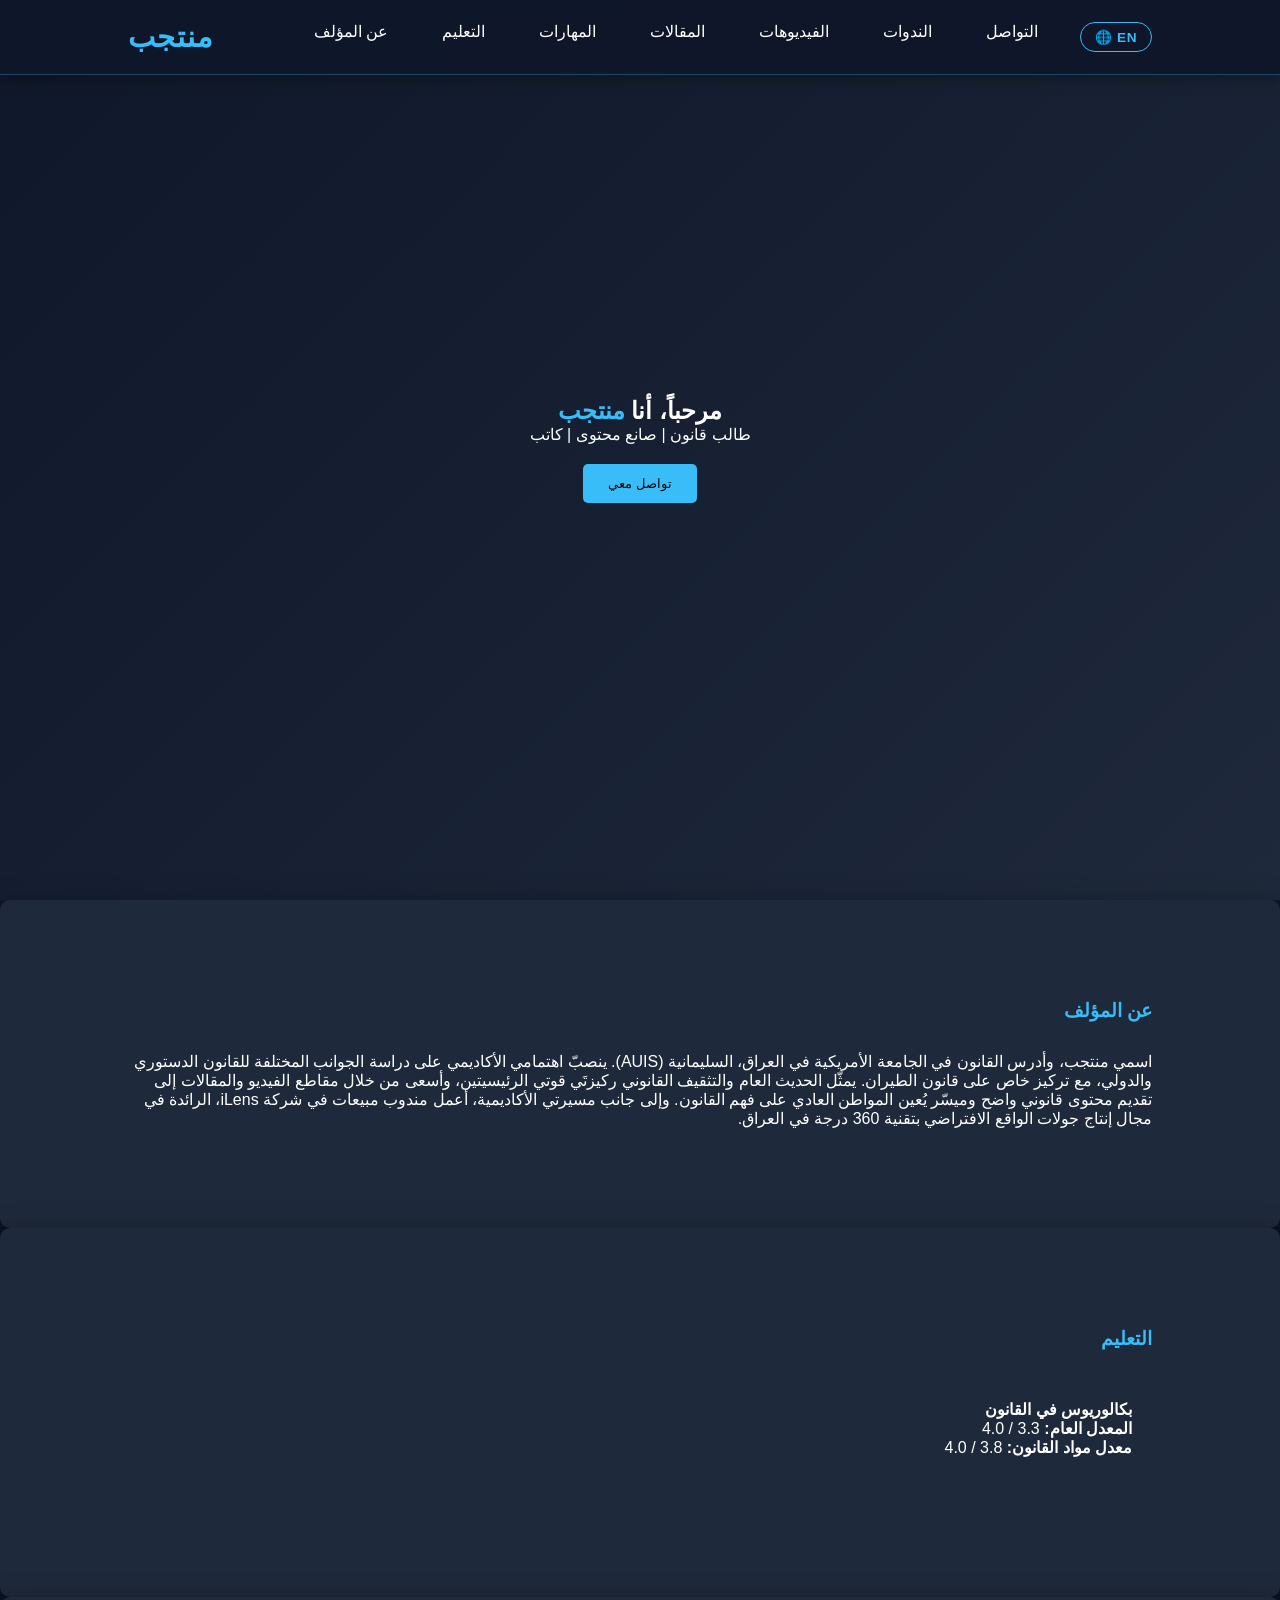
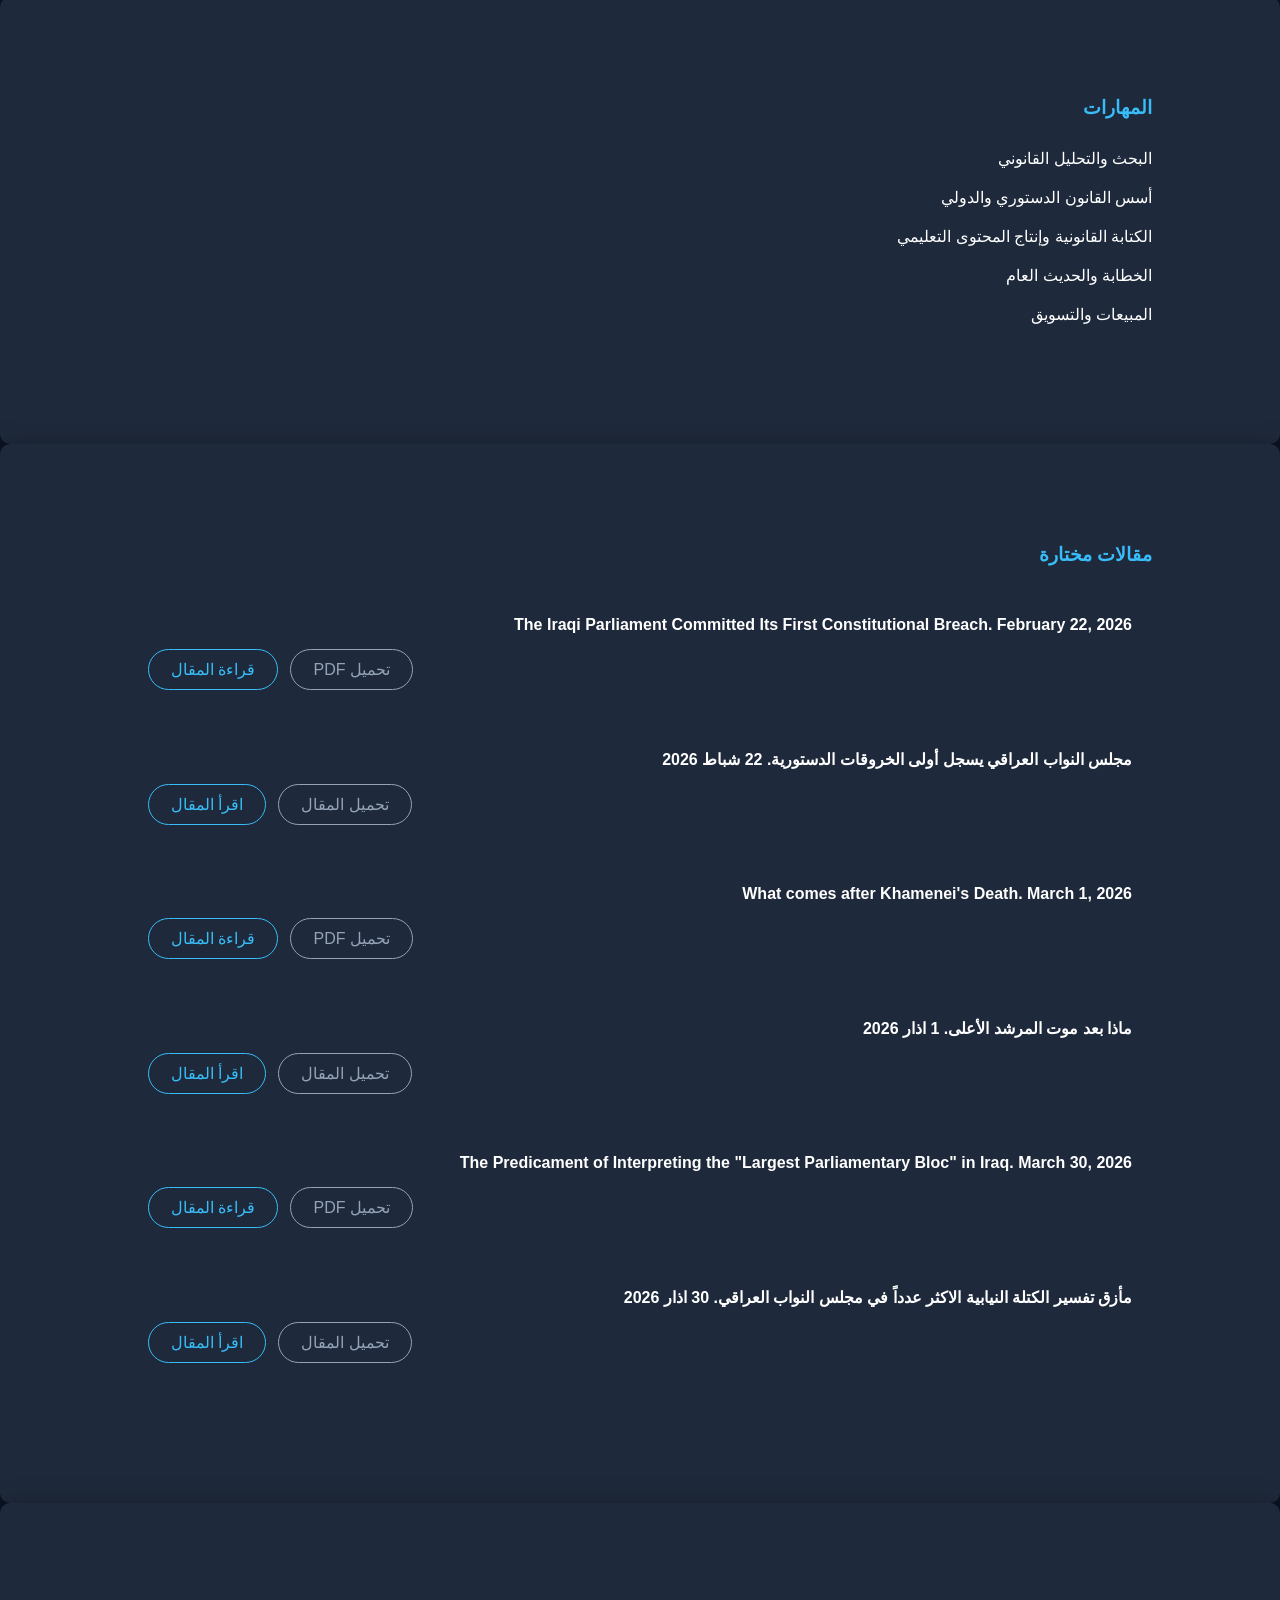
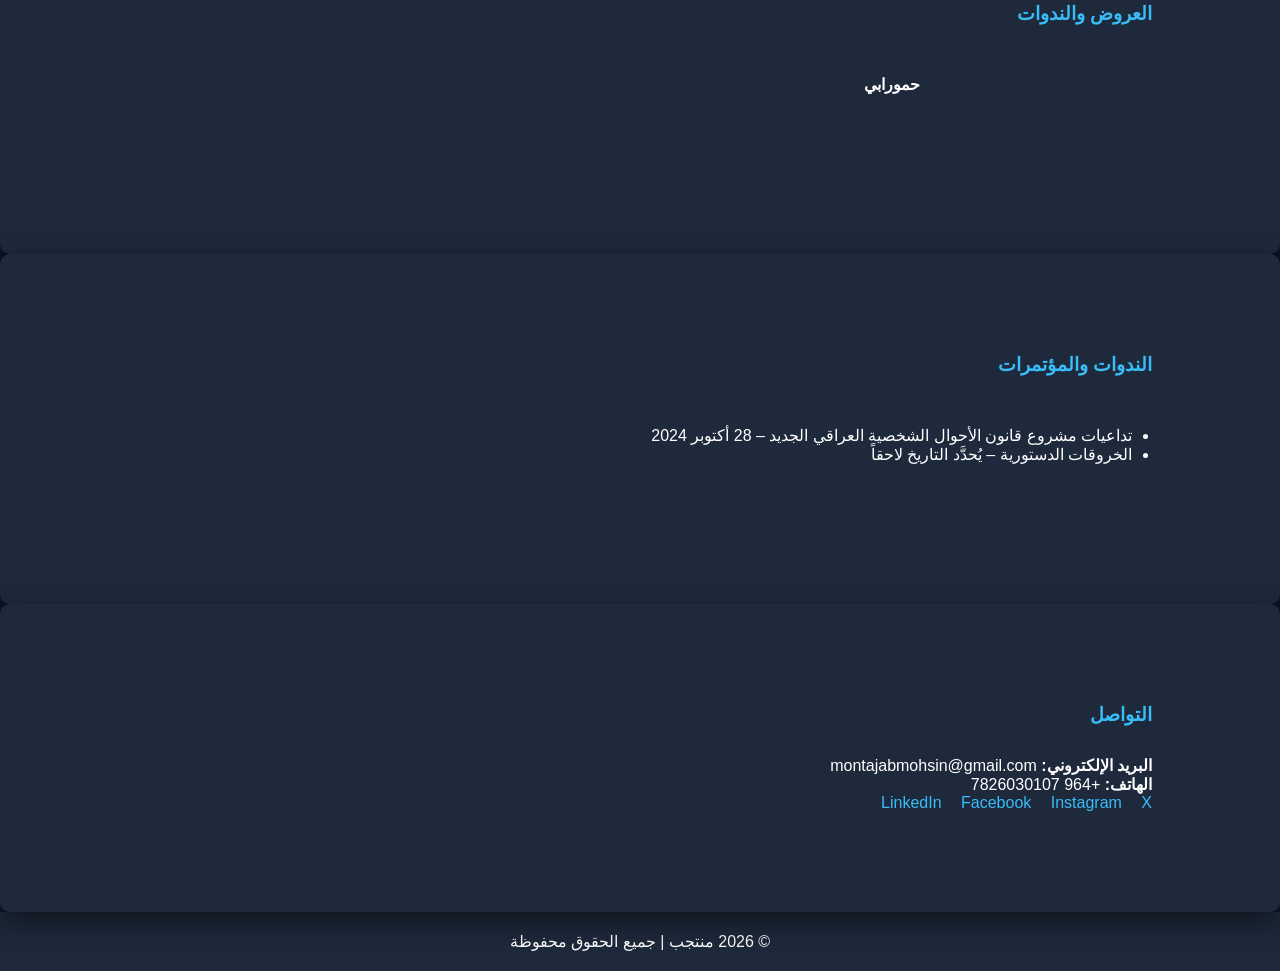
==== ar.html @ 5a5f7b1f "Add files via upload" ====
<!doctype html>
<html lang="ar" dir="rtl">
  <head>
    <meta charset="UTF-8" />
    <meta name="viewport" content="width=device-width, initial-scale=1.0" />
    <title>منتجب | السيرة الذاتية</title>
    <link rel="stylesheet" href="style.css" />
    <style>
      /* RTL overrides */
      body {
        direction: rtl;
      }
      nav {
        flex-direction: row-reverse;
      }
      nav ul {
        flex-direction: row-reverse;
      }
      nav ul li a::after {
        left: auto;
        right: 0;
      }
      .essay-buttons {
        flex-direction: row-reverse;
      }
      .social-links a {
        margin-right: 0;
        margin-left: 15px;
      }

      @media (max-width: 768px) {
        nav ul {
          right: auto;
          left: -100%;
          align-items: flex-end;
          padding: 80px 20px;
        }
        nav ul.active {
          left: 0;
          right: auto;
        }
        /* Hamburger slides from left in RTL */
        .hamburger.open span:nth-child(1) {
          transform: rotate(45deg) translate(5px, 5px);
        }
        .hamburger.open span:nth-child(3) {
          transform: rotate(-45deg) translate(6px, -6px);
        }
      }

      /* Language switcher */
      .lang-switch {
        display: inline-flex;
        align-items: center;
        gap: 6px;
        padding: 6px 14px;
        border: 1.5px solid #38bdf8;
        border-radius: 20px;
        color: #38bdf8;
        text-decoration: none;
        font-size: 0.85rem;
        font-weight: 600;
        letter-spacing: 0.5px;
        transition: all 0.3s ease;
        white-space: nowrap;
      }
      .lang-switch:hover {
        background: #38bdf8;
        color: #0f172a;
      }
    </style>
  </head>
  <body>
    <!-- NAVBAR -->
    <nav>
      <h1>منتجب</h1>

      <!-- Hamburger Menu -->
      <div class="hamburger" id="hamburger">
        <span></span>
        <span></span>
        <span></span>
      </div>

      <ul id="nav-links">
        <li><a href="#about">عن المؤلف</a></li>
        <li><a href="#education">التعليم</a></li>
        <li><a href="#skills">المهارات</a></li>
        <li><a href="#essays">المقالات</a></li>
        <li><a href="#videos">الفيديوهات</a></li>
        <li><a href="#seminars">الندوات</a></li>
        <li><a href="#contact">التواصل</a></li>
        <li><a href="index.html" class="lang-switch">EN 🌐</a></li>
      </ul>
    </nav>

    <!-- HERO -->
    <div class="hero">
      <h2>مرحباً، أنا <span>منتجب</span></h2>
      <p>طالب قانون | صانع محتوى | كاتب</p>
      <button class="btn" onclick="scrollToSection('contact')">
        تواصل معي
      </button>
    </div>

    <!-- ABOUT -->
    <section id="about" class="about">
      <h3>عن المؤلف</h3>
      <p>
        اسمي منتجب، وأدرس القانون في الجامعة الأمريكية في العراق، السليمانية
        (AUIS). ينصبّ اهتمامي الأكاديمي على دراسة الجوانب المختلفة للقانون
        الدستوري والدولي، مع تركيز خاص على قانون الطيران. يمثّل الحديث العام
        والتثقيف القانوني ركيزتَي قوتي الرئيسيتين، وأسعى من خلال مقاطع الفيديو
        والمقالات إلى تقديم محتوى قانوني واضح وميسّر يُعين المواطن العادي على
        فهم القانون. وإلى جانب مسيرتي الأكاديمية، أعمل مندوب مبيعات في شركة
        iLens، الرائدة في مجال إنتاج جولات الواقع الافتراضي بتقنية 360 درجة في
        العراق.
      </p>
    </section>

    <!-- EDUCATION -->
    <section id="education">
      <h3>التعليم</h3>
      <div class="project">
        <h4>بكالوريوس في القانون</h4>
        <p><strong>المعدل العام:</strong> 3.3 / 4.0</p>
        <p><strong>معدل مواد القانون:</strong> 3.8 / 4.0</p>
      </div>
    </section>

    <!-- SKILLS -->
    <section id="skills">
      <h3>المهارات</h3>
      <div class="skill">
        <div class="skill-name">البحث والتحليل القانوني</div>
      </div>
      <div class="skill">
        <div class="skill-name">أسس القانون الدستوري والدولي</div>
      </div>
      <div class="skill">
        <div class="skill-name">الكتابة القانونية وإنتاج المحتوى التعليمي</div>
      </div>
      <div class="skill">
        <div class="skill-name">الخطابة والحديث العام</div>
      </div>
      <div class="skill">
        <div class="skill-name">المبيعات والتسويق</div>
      </div>
    </section>

    <!-- ESSAYS -->
    <section id="essays">
      <h3>مقالات مختارة</h3>

      <div class="project">
        <h4>
          The Iraqi Parliament Committed Its First Constitutional Breach.
          February 22, 2026
        </h4>
        <div class="essay-buttons">
          <a
            href="essays\The_Iraqi_Parliament_Committed_Its_First_Constitutional_Breach (1).pdf"
            target="_blank"
            class="download-btn"
            >قراءة المقال</a
          >
          <a
            href="essays\The_Iraqi_Parliament_Committed_Its_First_Constitutional_Breach (1).pdf"
            download
            class="download-btn secondary-btn"
            >تحميل PDF</a
          >
        </div>
      </div>

      <div class="project">
        <h4>مجلس النواب العراقي يسجل أولى الخروقات الدستورية. 22 شباط 2026</h4>
        <div class="essay-buttons">
          <a
            href="essays\مجلس_النواب_العراقي_يسجل_أولى_الخروقات_الدستورية (2).pdf"
            target="_blank"
            class="download-btn"
            >اقرأ المقال</a
          >
          <a
            href="essays\مجلس_النواب_العراقي_يسجل_أولى_الخروقات_الدستورية (2).pdf"
            download
            class="download-btn secondary-btn"
            >تحميل المقال</a
          >
        </div>
      </div>

      <div class="project">
        <h4>What comes after Khamenei's Death. March 1, 2026</h4>
        <div class="essay-buttons">
          <a
            href="essays\What comes after Khamenei's Death.pdf"
            target="_blank"
            class="download-btn"
            >قراءة المقال</a
          >
          <a
            href="essays\What comes after Khamenei's Death.pdf"
            download
            class="download-btn secondary-btn"
            >تحميل PDF</a
          >
        </div>
      </div>

      <div class="project">
        <h4>ماذا بعد موت المرشد الأعلى. 1 اذار 2026</h4>
        <div class="essay-buttons">
          <a
            href="essays\ماذا بعد موت المرشد الأعلى.pdf"
            target="_blank"
            class="download-btn"
            >اقرأ المقال</a
          >
          <a
            href="essays\ماذا بعد موت المرشد الأعلى.pdf"
            download
            class="download-btn secondary-btn"
            >تحميل المقال</a
          >
        </div>
      </div>

      <div class="project">
        <h4>
          The Predicament of Interpreting the "Largest Parliamentary Bloc" in
          Iraq. March 30, 2026
        </h4>
        <div class="essay-buttons">
          <a
            href='essays\The_Predicament_of_Interpreting_the_"Largest_Parliamentary_Bloc".pdf'
            target="_blank"
            class="download-btn"
            >قراءة المقال</a
          >
          <a
            href='essays\The_Predicament_of_Interpreting_the_"Largest_Parliamentary_Bloc".pdf'
            download
            class="download-btn secondary-btn"
            >تحميل PDF</a
          >
        </div>
      </div>

      <div class="project">
        <h4>
          مأزق تفسير الكتلة النيابية الاكثر عدداً في مجلس النواب العراقي. 30
          اذار 2026
        </h4>
        <div class="essay-buttons">
          <a
            href="essays\مأزق_تفسير_الكتلة_النيابية_الاكثر_عدداً_في_مجلس_النواب_العراقي (1).pdf"
            target="_blank"
            class="download-btn"
            >اقرأ المقال</a
          >
          <a
            href="essays\مأزق_تفسير_الكتلة_النيابية_الاكثر_عدداً_في_مجلس_النواب_العراقي (1).pdf"
            download
            class="download-btn secondary-btn"
            >تحميل المقال</a
          >
        </div>
      </div>
    </section>

    <!-- VIDEOS -->
    <section id="videos">
      <h3>العروض والندوات</h3>
      <div class="videos-container">
        <div class="project">
          <h4>حمورابي</h4>
          <blockquote
            class="instagram-media"
            data-instgrm-permalink="https://www.instagram.com/reel/DVGGCF8gv5S/?igsh=MWdvNnc2MnBkNmV6Ng=="
            data-instgrm-version="14"
          ></blockquote>
          <script async src="https://www.instagram.com/embed.js"></script>
        </div>
      </div>
    </section>

    <!-- SEMINARS -->
    <section id="seminars">
      <h3>الندوات والمؤتمرات</h3>
      <div class="project">
        <ul>
          <li>
            تداعيات مشروع قانون الأحوال الشخصية العراقي الجديد – 28 أكتوبر 2024
          </li>
          <li>الخروقات الدستورية – يُحدَّد التاريخ لاحقاً</li>
        </ul>
      </div>
    </section>

    <!-- CONTACT -->
    <section id="contact" class="contact">
      <h3>التواصل</h3>
      <p><strong>البريد الإلكتروني:</strong> montajabmohsin@gmail.com</p>
      <p><strong>الهاتف:</strong> +964 7826030107</p>
      <div class="social-links">
        <a
          href="https://www.linkedin.com/in/montajab-mohsin-0919063b1/"
          target="_blank"
          >LinkedIn</a
        >
        <a href="https://www.facebook.com/mntjb.alhayry" target="_blank"
          >Facebook</a
        >
        <a href="https://www.instagram.com/hammurabiauis/" target="_blank"
          >Instagram</a
        >
        <a href="https://x.com/MontajabMohsin" target="_blank">X</a>
      </div>
    </section>

    <footer>© 2026 منتجب | جميع الحقوق محفوظة</footer>

    <script src="script.js"></script>
  </body>
</html>
---- style.css ----
* {
  margin: 0;
  padding: 0;
  box-sizing: border-box;
  font-family: "Segoe UI", sans-serif;
  scroll-behavior: smooth;
}

body {
  background: #0f172a;
  color: #fff;
}

/* ===============================
   NAVBAR – Elegant with Hamburger
================================= */
nav {
  position: fixed;
  width: 100%;
  padding: 20px 10%;
  display: flex;
  justify-content: space-between;
  align-items: center;
  background: rgba(15, 23, 42, 0.95);
  backdrop-filter: blur(10px);
  box-shadow: 0 4px 15px rgba(0, 0, 0, 0.3);
  border-bottom: 1px solid rgba(56, 189, 248, 0.3);
  z-index: 1000;
  transition: all 0.3s ease;
}

nav:hover {
  background: rgba(15, 23, 42, 0.98);
}

nav h1 {
  color: #38bdf8;
  font-size: 1.8rem;
  letter-spacing: 1px;
  font-weight: 700;
  cursor: default;
  transition: 0.3s;
}

nav h1:hover {
  color: #60a5fa;
  transform: scale(1.05);
}

nav ul {
  display: flex;
  list-style: none;
  gap: 30px;
}

nav ul li a {
  text-decoration: none;
  color: #fff;
  font-weight: 500;
  font-size: 1rem;
  padding: 8px 12px;
  border-radius: 6px;
  transition: all 0.3s ease;
  position: relative;
}

nav ul li a::after {
  content: "";
  display: block;
  width: 0;
  height: 2px;
  background: #38bdf8;
  transition: width 0.3s;
  position: absolute;
  bottom: 0;
  left: 0;
}

nav ul li a:hover::after {
  width: 100%;
}

nav ul li a:hover {
  color: #38bdf8;
  background: rgba(56, 189, 248, 0.1);
  transform: translateY(-2px);
}

/* Hamburger */
.hamburger {
  display: none;
  flex-direction: column;
  justify-content: space-between;
  width: 28px;
  height: 20px;
  cursor: pointer;
  z-index: 1100;
}

.hamburger span {
  display: block;
  height: 3px;
  background: #38bdf8;
  border-radius: 2px;
  transition: 0.3s;
}

/* Hamburger X animation */
.hamburger.open span:nth-child(1) {
  transform: rotate(45deg) translate(5px, 5px);
}
.hamburger.open span:nth-child(2) {
  opacity: 0;
}
.hamburger.open span:nth-child(3) {
  transform: rotate(-45deg) translate(6px, -6px);
}

/* Responsive Navbar */
@media (max-width: 768px) {
  nav ul {
    position: fixed;
    top: 0;
    right: -100%;
    height: 100vh;
    width: 250px;
    background: rgba(15, 23, 42, 0.97);
    backdrop-filter: blur(10px);
    flex-direction: column;
    align-items: flex-start;
    padding: 80px 20px;
    gap: 25px;
    transition: right 0.3s ease;
    z-index: 999;
  }

  nav ul.active {
    right: 0;
  }

  .hamburger {
    display: flex;
  }
}

/* HERO */
.hero {
  height: 100vh;
  display: flex;
  flex-direction: column;
  justify-content: center;
  align-items: center;
  text-align: center;
  background: linear-gradient(135deg, #0f172a, #1e293b);
}

.hero span {
  color: #38bdf8;
}

.btn {
  margin-top: 20px;
  padding: 12px 25px;
  background: #38bdf8;
  border: none;
  border-radius: 5px;
  cursor: pointer;
}

/* SECTIONS – with transitions */
section {
  padding: 100px 10%;
  opacity: 0;
  transform: translateY(40px) scale(0.95);
  transition: all 0.8s ease-in-out;
}

section.active {
  opacity: 1;
  transform: translateY(0) scale(1);
}

/* Optional: staggered delay */
section:nth-child(odd) {
  transition-delay: 0.2s;
}
section:nth-child(even) {
  transition-delay: 0.4s;
}

h3 {
  color: #38bdf8;
  margin-bottom: 30px;
}

.project {
  background: #1e293b;
  padding: 20px;
  border-radius: 8px;
  margin-bottom: 20px;
}

/* Skills */
.skill {
  margin-bottom: 20px;
}

.progress {
  background: #1e293b;
  height: 8px;
  border-radius: 5px;
  overflow: hidden;
}

.progress-bar {
  height: 100%;
  background: #38bdf8;
  width: 0;
  transition: 1.5s;
}

/* Essay Buttons */
.essay-buttons {
  margin-top: 15px;
  display: flex;
  gap: 12px;
  flex-wrap: wrap;
}

.download-btn {
  padding: 10px 22px;
  border: 1.5px solid #38bdf8;
  color: #38bdf8;
  text-decoration: none;
  border-radius: 30px;
  transition: 0.3s;
}

.download-btn:hover {
  background: #38bdf8;
  color: #0f172a;
}

.secondary-btn {
  border-color: #94a3b8;
  color: #94a3b8;
}

.secondary-btn:hover {
  background: #94a3b8;
  color: #0f172a;
}

.social-links a {
  margin-right: 15px;
  color: #38bdf8;
  text-decoration: none;
}

/* VIDEOS – Portrait & Side by Side */
.videos-container {
  display: flex;
  gap: 20px;
  flex-wrap: wrap;
  justify-content: center;
}

.portrait-video {
  width: 250px;
  height: 450px;
  object-fit: cover;
  border-radius: 8px;
  border: 2px solid #38bdf8;
}

.videos-container .project {
  flex: 1 1 250px;
  max-width: 300px;
}

footer {
  text-align: center;
  padding: 20px;
  background: #1e293b;
}
section {
  padding: 100px 10%;
  opacity: 0;
  transform: translateY(40px) scale(0.95);
  transition: all 0.8s ease-in-out;

  /* Drop shadow */
  background: #1e293b; /* Ensure sections have a background */
  border-radius: 10px;
  box-shadow: 0 10px 30px rgba(0, 0, 0, 0.5);
}
section.active {
  opacity: 1;
  transform: translateY(0) scale(1);
}

/* Optional: staggered delay for smoother effect */
section:nth-child(odd) {
  transition-delay: 0.2s;
}
section:nth-child(even) {
  transition-delay: 0.4s;
}
.instagram-media {
  width: 100% !important;
  max-width: 450px !important;
  margin: 0 auto !important;
}
/* Instagram Video Container */
.videos-container {
  display: flex;
  justify-content: center;
  align-items: center;
  width: 100%;
}

/* Project Card Container */
.videos-container .project {
  width: 100%;
  max-width: 600px; /* keeps video nicely sized */
  margin: 0 auto;
}

/* Instagram Embed Styling */
.instagram-media {
  width: 100% !important;
  max-width: 500px !important;
  margin: 20px auto !important;
  border-radius: 12px !important;
  overflow: hidden !important;
  background: #fff !important;
  padding: 0 !important;
  box-shadow: 0 4px 15px rgba(0, 0, 0, 0.08);
}
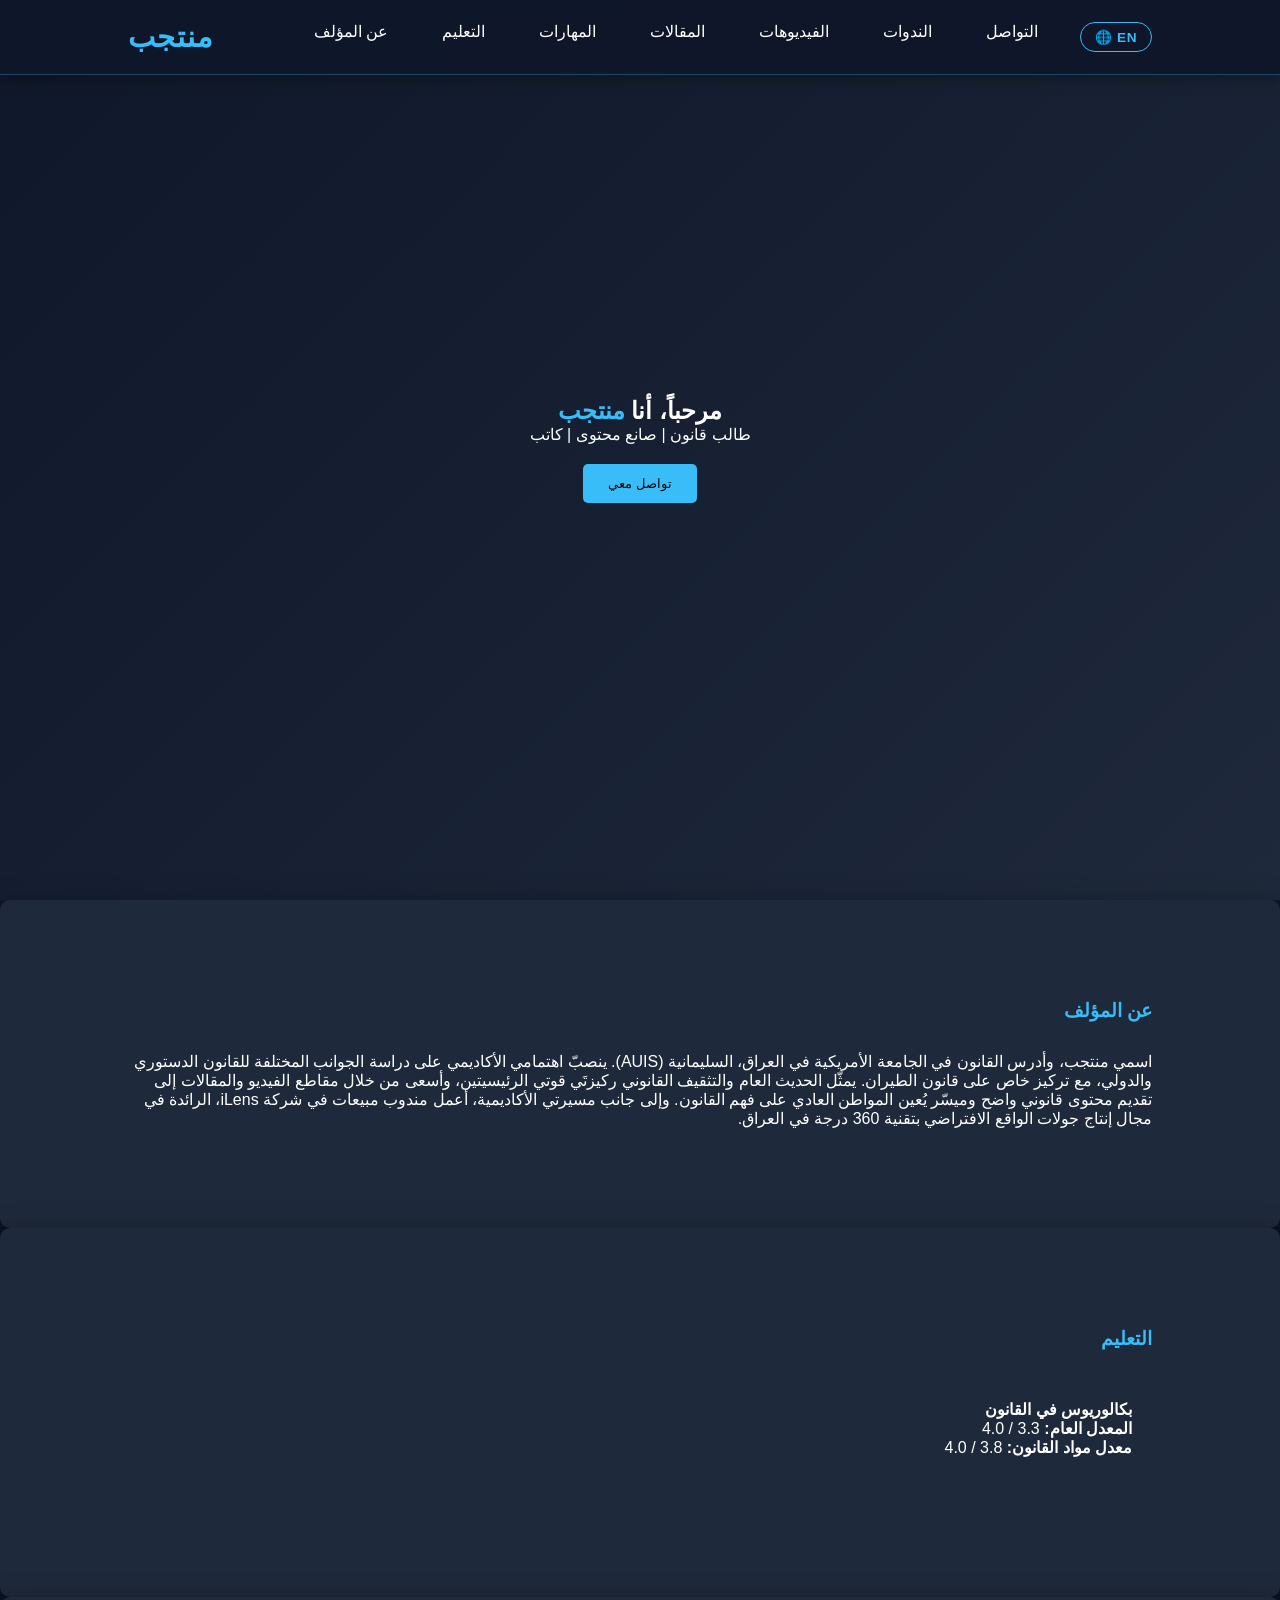
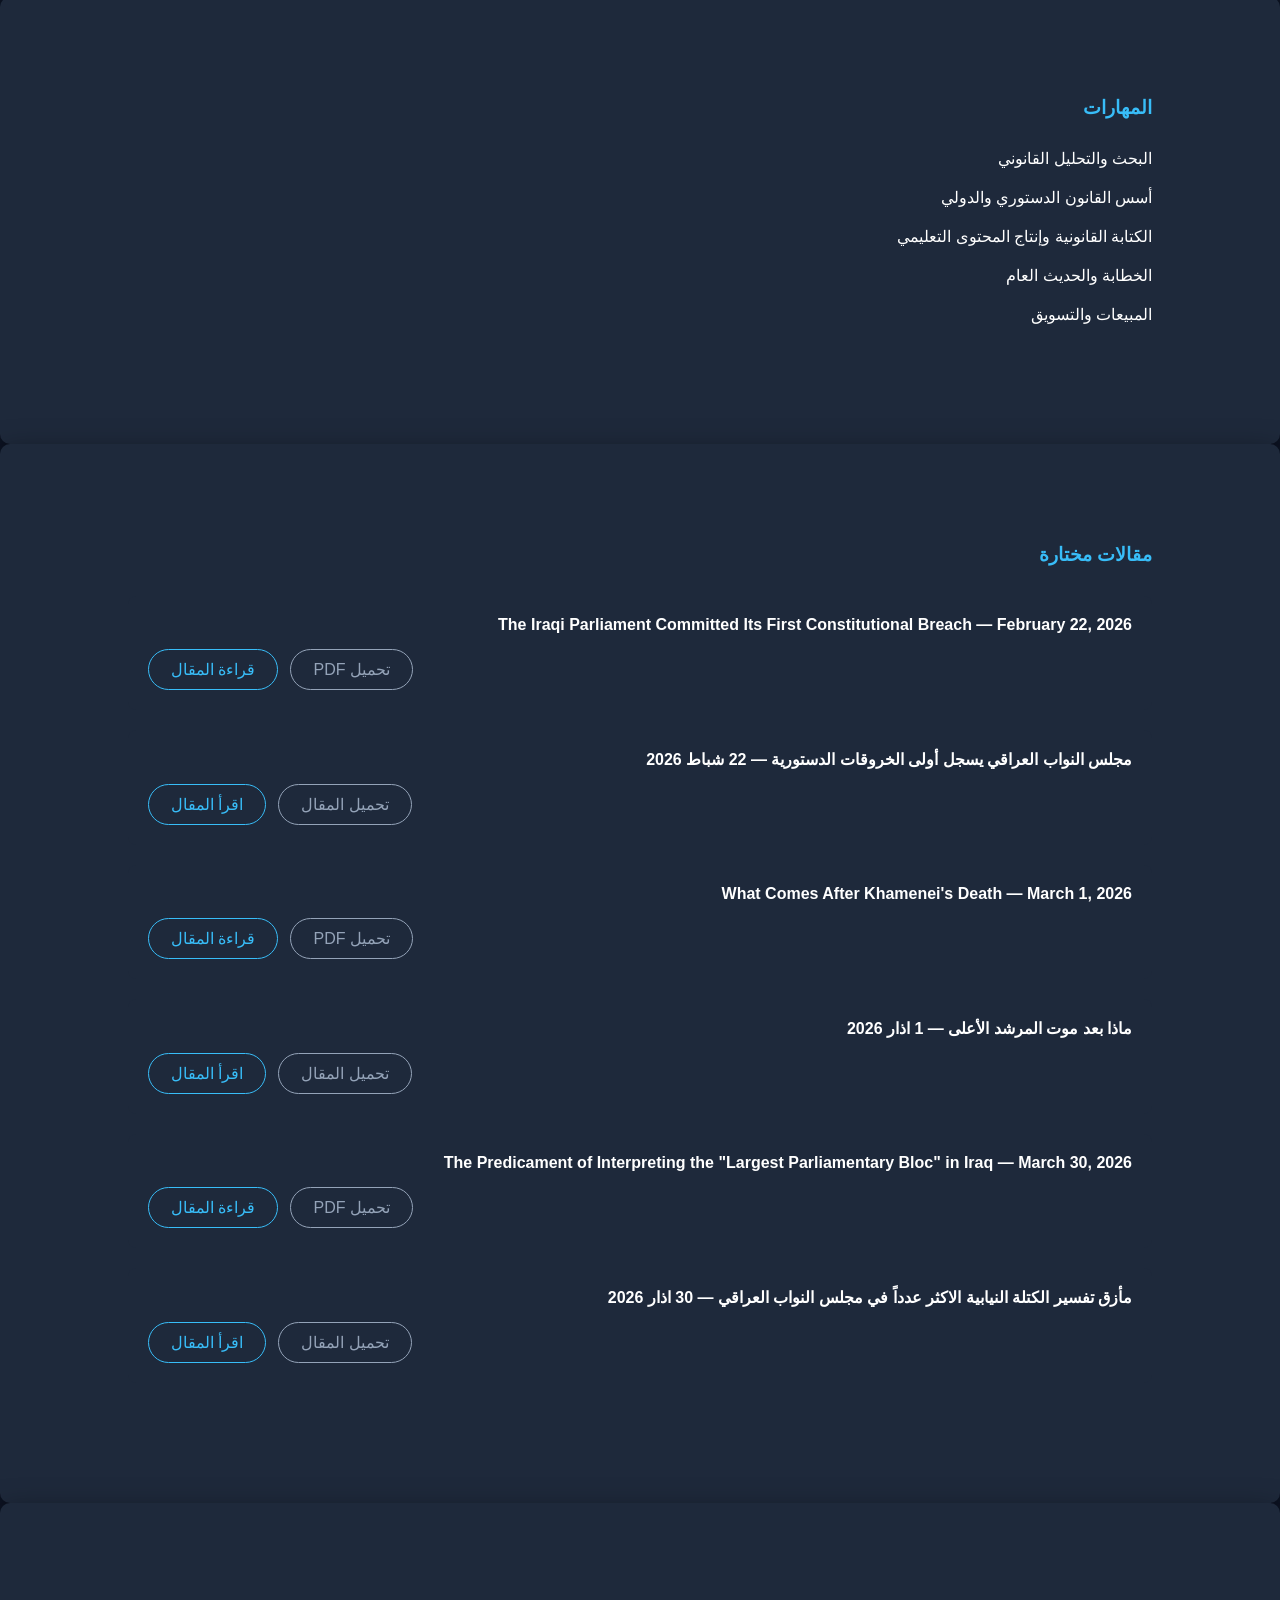
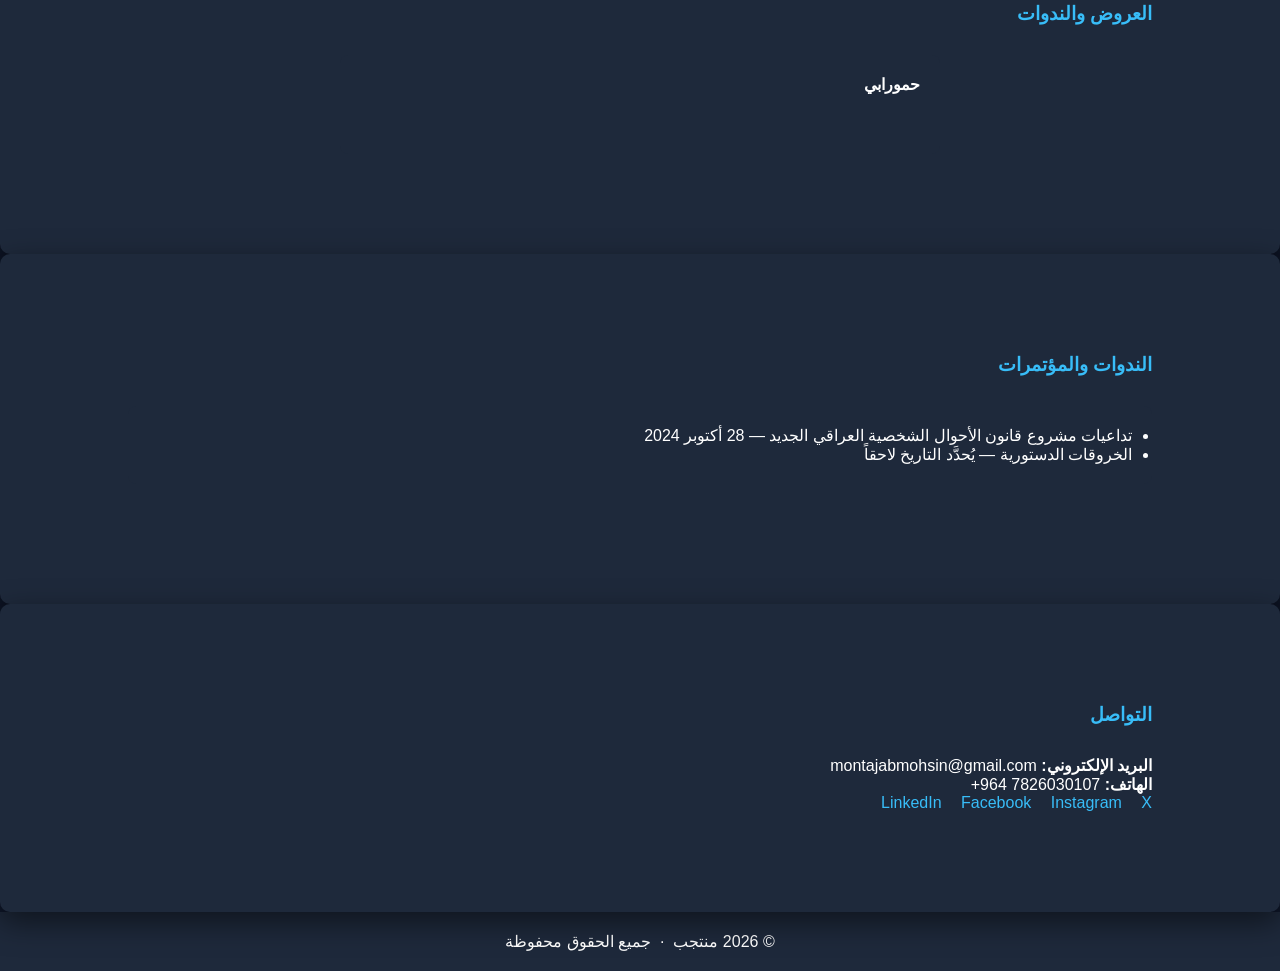
==== commit 1ce3f5a0: "Add files via upload" ====
--- a/ar.html
+++ b/ar.html
@@ -6,14 +6,11 @@
     <title>منتجب | السيرة الذاتية</title>
     <link rel="stylesheet" href="style.css" />
     <style>
-      /* RTL overrides */
+      /* RTL layout overrides */
       body {
         direction: rtl;
       }
       nav {
-        flex-direction: row-reverse;
-      }
-      nav ul {
         flex-direction: row-reverse;
       }
       nav ul li a::after {
@@ -28,23 +25,33 @@
         margin-left: 15px;
       }
 
+      /* Desktop only: reverse nav link order */
+      @media (min-width: 769px) {
+        nav ul {
+          flex-direction: row-reverse;
+        }
+      }
+
+      /* Mobile navbar — completely override style.css, slide in from LEFT */
       @media (max-width: 768px) {
         nav ul {
-          right: auto;
-          left: -100%;
-          align-items: flex-end;
-          padding: 80px 20px;
+          position: fixed !important;
+          top: 0 !important;
+          left: -260px !important;
+          right: auto !important;
+          height: 100vh !important;
+          width: 260px !important;
+          flex-direction: column !important;
+          align-items: flex-end !important;
+          padding: 80px 20px !important;
+          gap: 25px !important;
+          background: rgba(15, 23, 42, 0.97) !important;
+          backdrop-filter: blur(10px) !important;
+          transition: left 0.3s ease !important;
+          z-index: 999 !important;
         }
-        nav ul.active {
-          left: 0;
-          right: auto;
-        }
-        /* Hamburger slides from left in RTL */
-        .hamburger.open span:nth-child(1) {
-          transform: rotate(45deg) translate(5px, 5px);
-        }
-        .hamburger.open span:nth-child(3) {
-          transform: rotate(-45deg) translate(6px, -6px);
+        nav ul.rtl-open {
+          left: 0 !important;
         }
       }
 
@@ -67,6 +74,14 @@
       .lang-switch:hover {
         background: #38bdf8;
         color: #0f172a;
+        transform: translateY(-2px);
+      }
+
+      /* Phone number LTR so it displays correctly */
+      .phone-number {
+        direction: ltr;
+        display: inline-block;
+        unicode-bidi: embed;
       }
     </style>
   </head>
@@ -74,14 +89,9 @@
     <!-- NAVBAR -->
     <nav>
       <h1>منتجب</h1>
-
-      <!-- Hamburger Menu -->
       <div class="hamburger" id="hamburger">
-        <span></span>
-        <span></span>
-        <span></span>
-      </div>
-
+        <span></span><span></span><span></span>
+      </div>
       <ul id="nav-links">
         <li><a href="#about">عن المؤلف</a></li>
         <li><a href="#education">التعليم</a></li>
@@ -143,9 +153,7 @@
       <div class="skill">
         <div class="skill-name">الخطابة والحديث العام</div>
       </div>
-      <div class="skill">
-        <div class="skill-name">المبيعات والتسويق</div>
-      </div>
+      <div class="skill"><div class="skill-name">المبيعات والتسويق</div></div>
     </section>
 
     <!-- ESSAYS -->
@@ -154,7 +162,7 @@
 
       <div class="project">
         <h4>
-          The Iraqi Parliament Committed Its First Constitutional Breach.
+          The Iraqi Parliament Committed Its First Constitutional Breach —
           February 22, 2026
         </h4>
         <div class="essay-buttons">
@@ -174,7 +182,7 @@
       </div>
 
       <div class="project">
-        <h4>مجلس النواب العراقي يسجل أولى الخروقات الدستورية. 22 شباط 2026</h4>
+        <h4>مجلس النواب العراقي يسجل أولى الخروقات الدستورية — 22 شباط 2026</h4>
         <div class="essay-buttons">
           <a
             href="essays\مجلس_النواب_العراقي_يسجل_أولى_الخروقات_الدستورية (2).pdf"
@@ -192,7 +200,7 @@
       </div>
 
       <div class="project">
-        <h4>What comes after Khamenei's Death. March 1, 2026</h4>
+        <h4>What Comes After Khamenei's Death — March 1, 2026</h4>
         <div class="essay-buttons">
           <a
             href="essays\What comes after Khamenei's Death.pdf"
@@ -210,7 +218,7 @@
       </div>
 
       <div class="project">
-        <h4>ماذا بعد موت المرشد الأعلى. 1 اذار 2026</h4>
+        <h4>ماذا بعد موت المرشد الأعلى — 1 اذار 2026</h4>
         <div class="essay-buttons">
           <a
             href="essays\ماذا بعد موت المرشد الأعلى.pdf"
@@ -230,7 +238,7 @@
       <div class="project">
         <h4>
           The Predicament of Interpreting the "Largest Parliamentary Bloc" in
-          Iraq. March 30, 2026
+          Iraq — March 30, 2026
         </h4>
         <div class="essay-buttons">
           <a
@@ -250,7 +258,7 @@
 
       <div class="project">
         <h4>
-          مأزق تفسير الكتلة النيابية الاكثر عدداً في مجلس النواب العراقي. 30
+          مأزق تفسير الكتلة النيابية الاكثر عدداً في مجلس النواب العراقي — 30
           اذار 2026
         </h4>
         <div class="essay-buttons">
@@ -292,9 +300,9 @@
       <div class="project">
         <ul>
           <li>
-            تداعيات مشروع قانون الأحوال الشخصية العراقي الجديد – 28 أكتوبر 2024
+            تداعيات مشروع قانون الأحوال الشخصية العراقي الجديد — 28 أكتوبر 2024
           </li>
-          <li>الخروقات الدستورية – يُحدَّد التاريخ لاحقاً</li>
+          <li>الخروقات الدستورية — يُحدَّد التاريخ لاحقاً</li>
         </ul>
       </div>
     </section>
@@ -303,7 +311,10 @@
     <section id="contact" class="contact">
       <h3>التواصل</h3>
       <p><strong>البريد الإلكتروني:</strong> montajabmohsin@gmail.com</p>
-      <p><strong>الهاتف:</strong> +964 7826030107</p>
+      <p>
+        <strong>الهاتف:</strong>
+        <span class="phone-number">+964 7826030107</span>
+      </p>
       <div class="social-links">
         <a
           href="https://www.linkedin.com/in/montajab-mohsin-0919063b1/"
@@ -320,8 +331,31 @@
       </div>
     </section>
 
-    <footer>© 2026 منتجب | جميع الحقوق محفوظة</footer>
+    <footer>© 2026 منتجب &nbsp;·&nbsp; جميع الحقوق محفوظة</footer>
 
     <script src="script.js"></script>
+    <script>
+      // RTL hamburger — runs after script.js, uses transform-based toggle
+      (function () {
+        const hamburger = document.getElementById("hamburger");
+        const navLinks = document.getElementById("nav-links");
+
+        // Clone to strip script.js listeners
+        const freshHamburger = hamburger.cloneNode(true);
+        hamburger.parentNode.replaceChild(freshHamburger, hamburger);
+
+        freshHamburger.addEventListener("click", () => {
+          navLinks.classList.toggle("rtl-open");
+          freshHamburger.classList.toggle("open");
+        });
+
+        navLinks.querySelectorAll("a").forEach((link) => {
+          link.addEventListener("click", () => {
+            navLinks.classList.remove("rtl-open");
+            freshHamburger.classList.remove("open");
+          });
+        });
+      })();
+    </script>
   </body>
 </html>
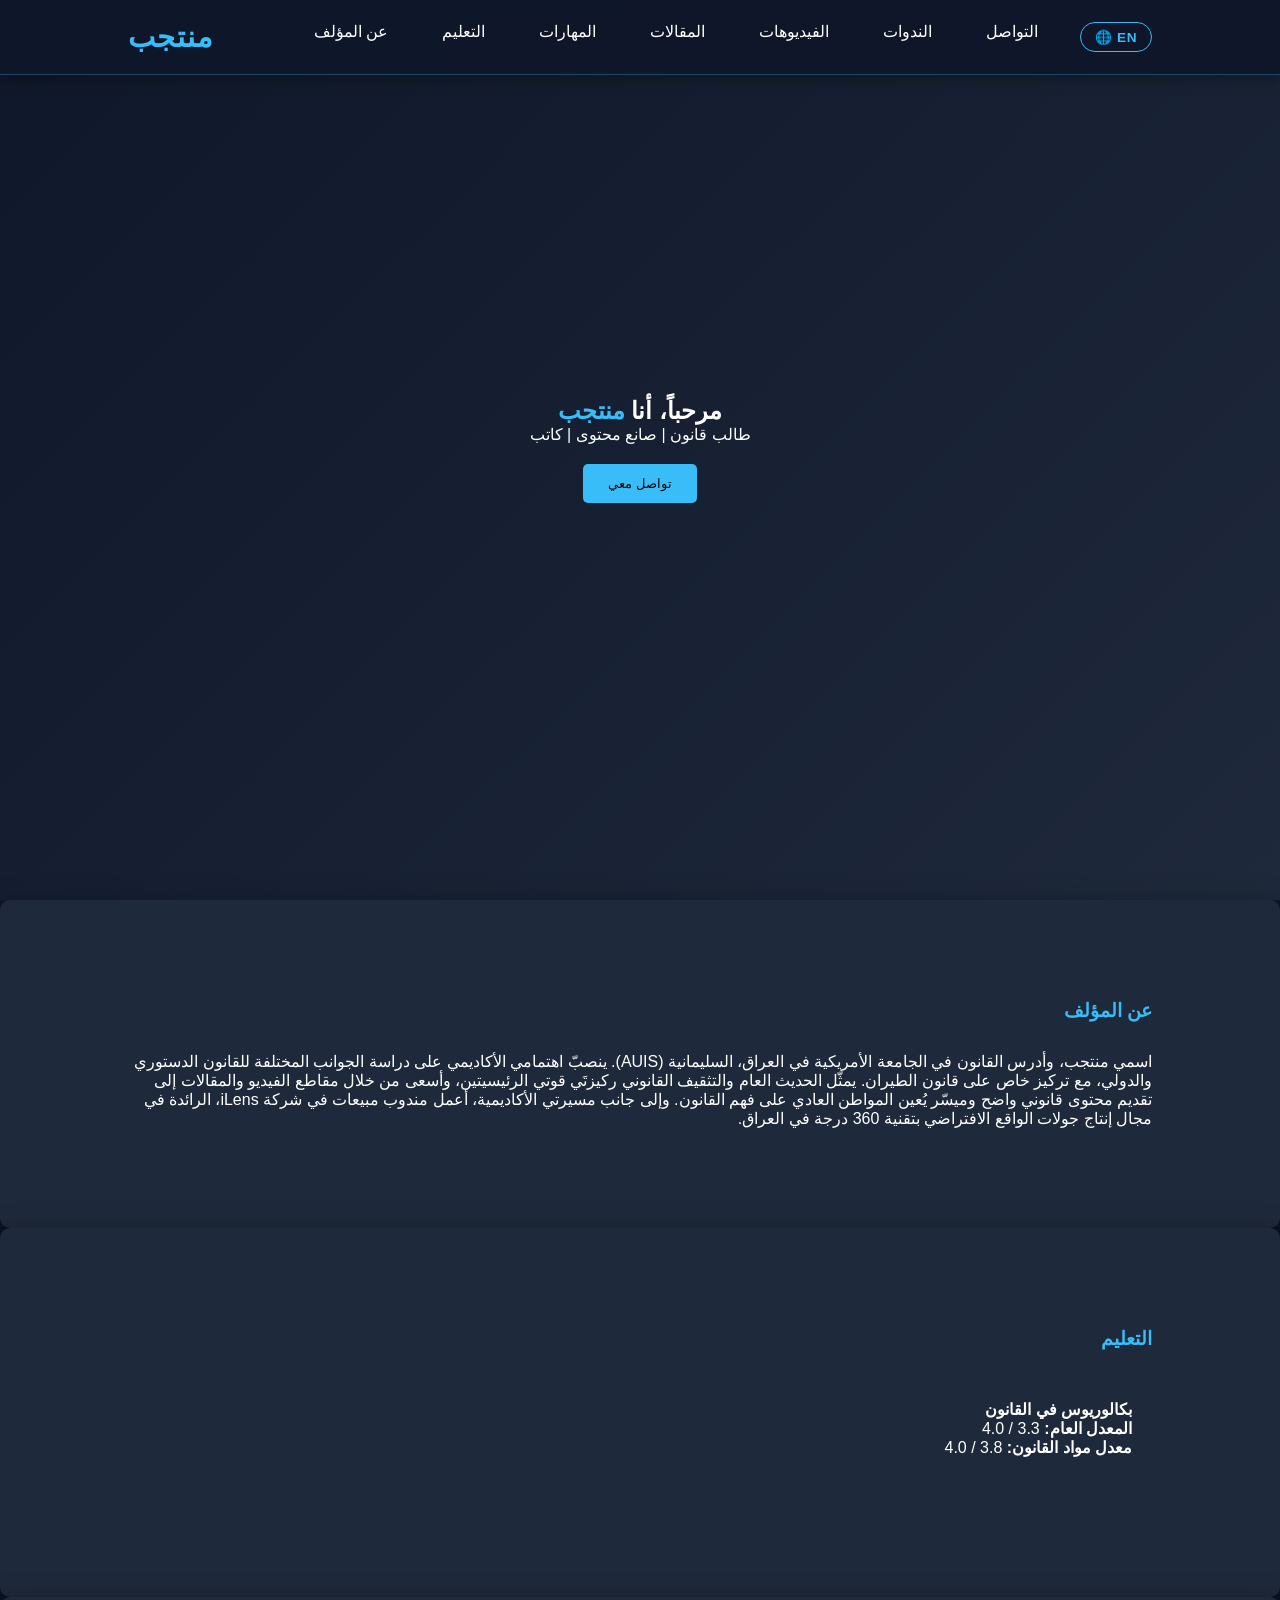
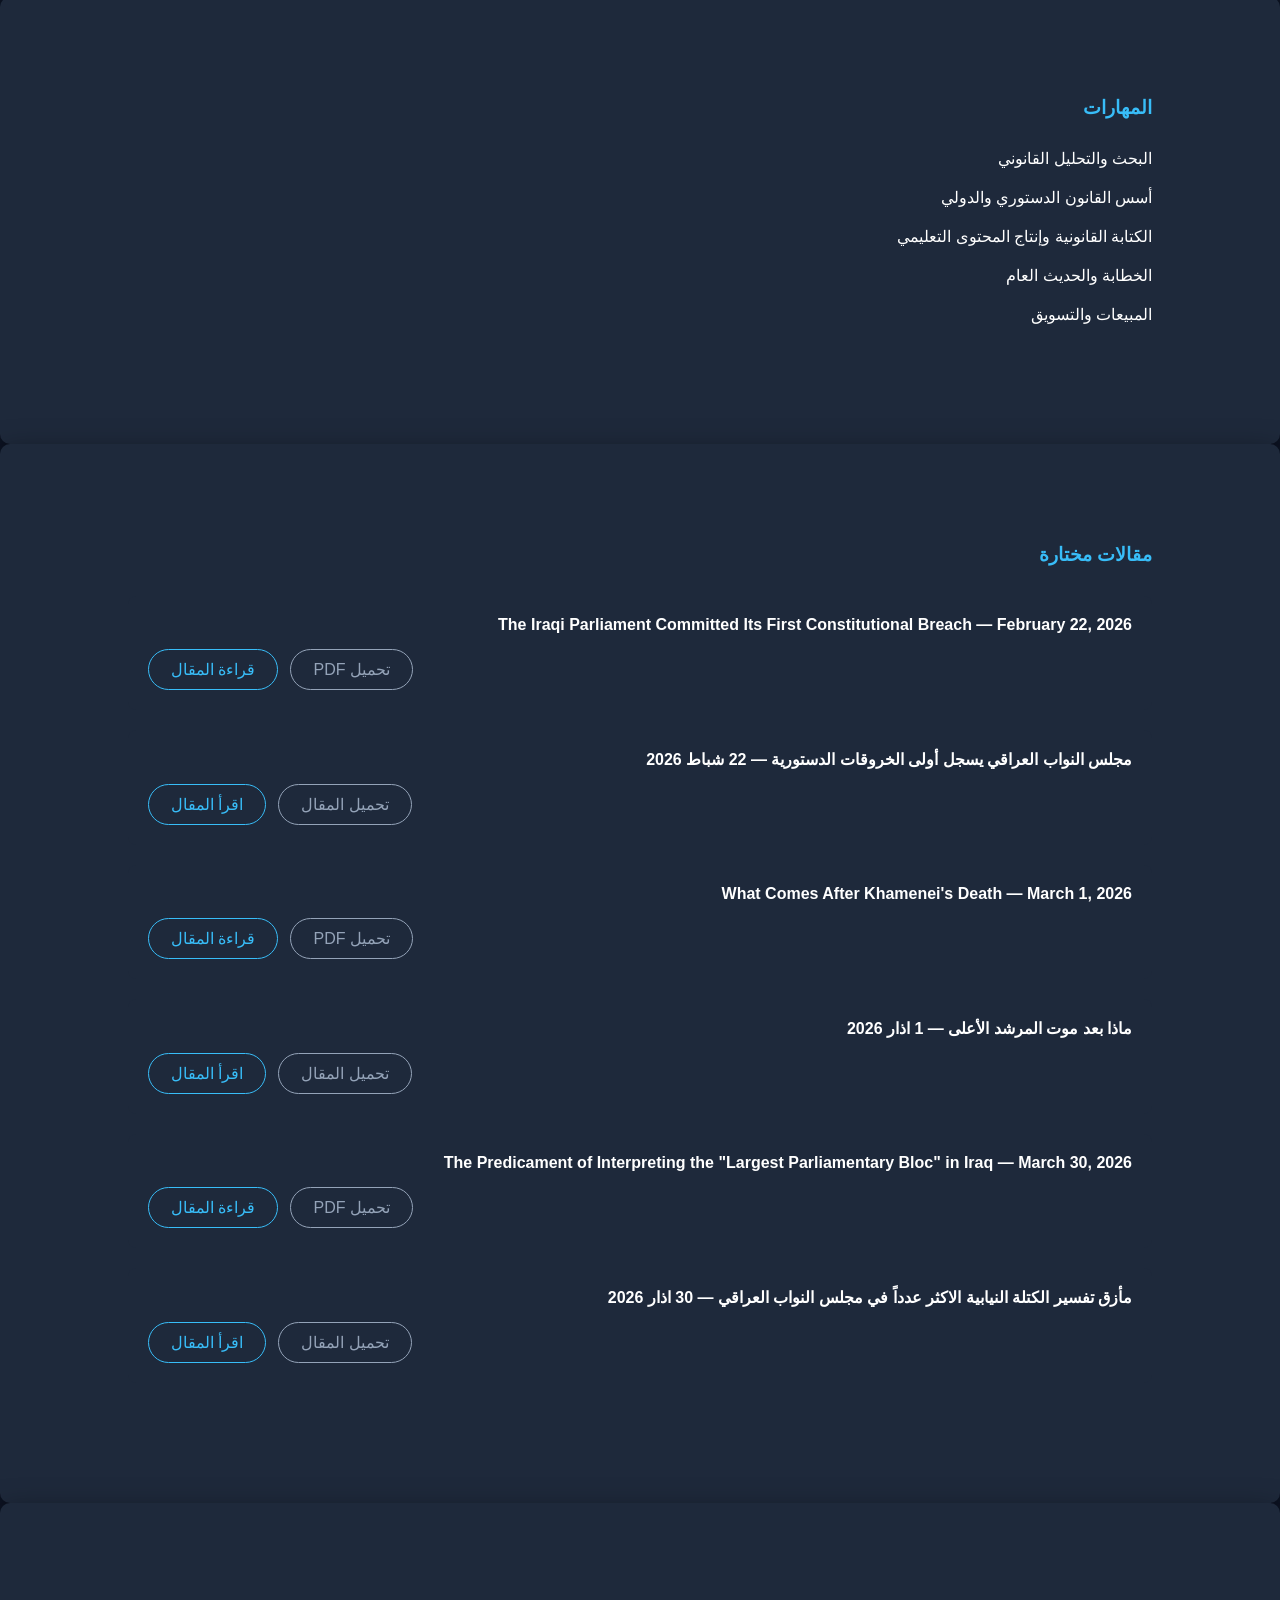
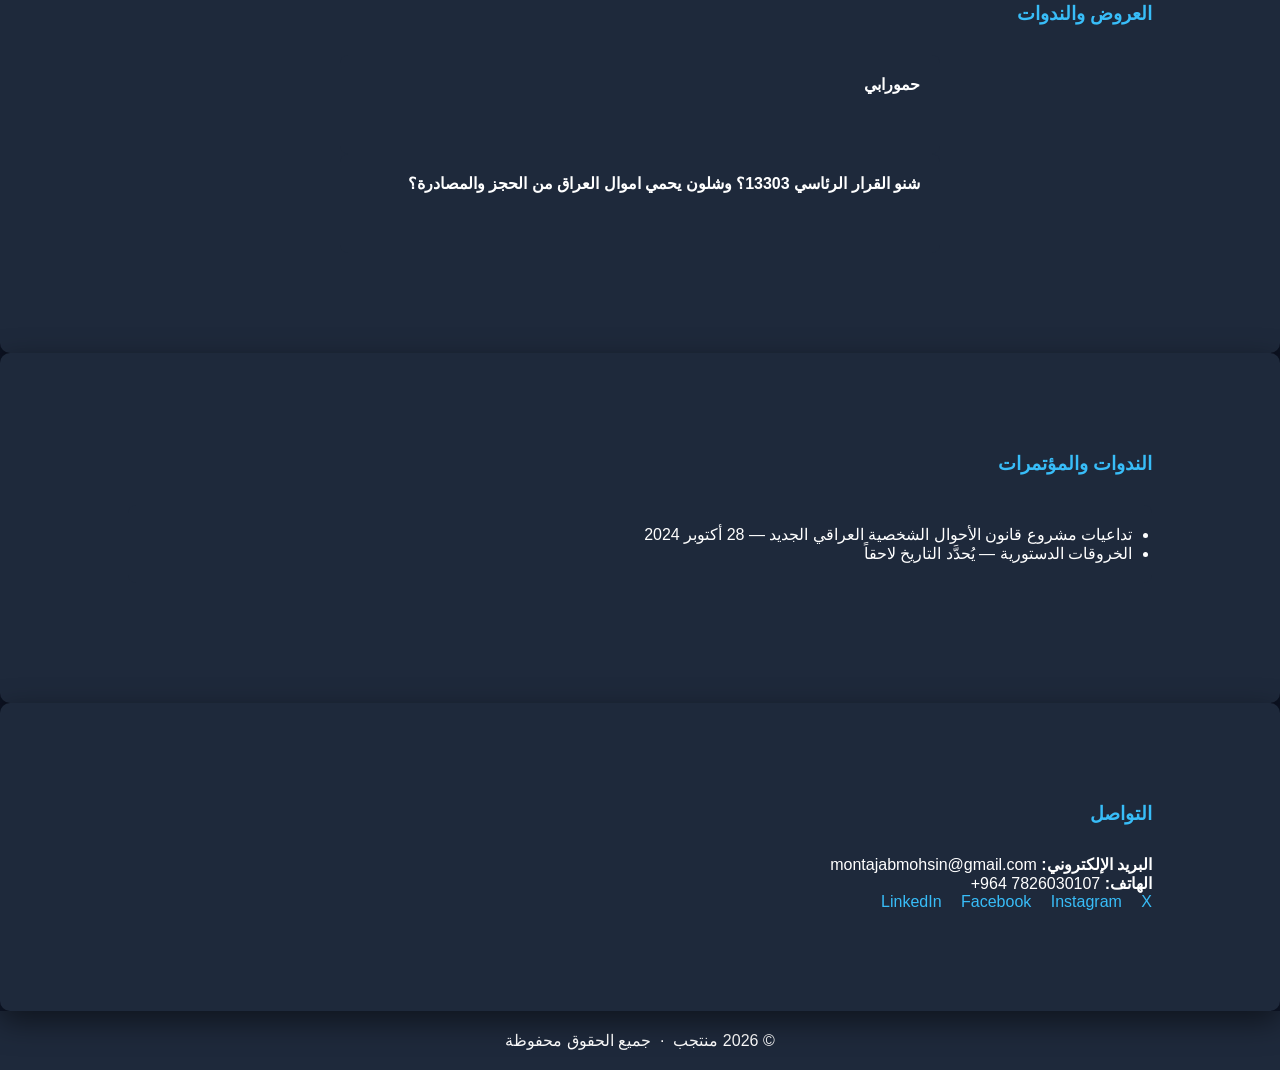
==== commit f5e20db9: "Add files via upload" ====
--- a/ar.html
+++ b/ar.html
@@ -292,6 +292,23 @@
           <script async src="https://www.instagram.com/embed.js"></script>
         </div>
       </div>
+
+      <div class="videos-container">
+        <div class="project">
+          <h4>
+            شنو القرار الرئاسي 13303؟ وشلون يحمي اموال العراق من الحجز
+            والمصادرة؟
+          </h4>
+
+          <blockquote
+            class="instagram-media"
+            data-instgrm-permalink="https://www.instagram.com/reel/DXpfjEhDaG7/?utm_source=ig_web_copy_link&igsh=MzRlODBiNWFlZA=="
+            data-instgrm-version="14"
+          ></blockquote>
+
+          <script async src="https://www.instagram.com/embed.js"></script>
+        </div>
+      </div>
     </section>
 
     <!-- SEMINARS -->
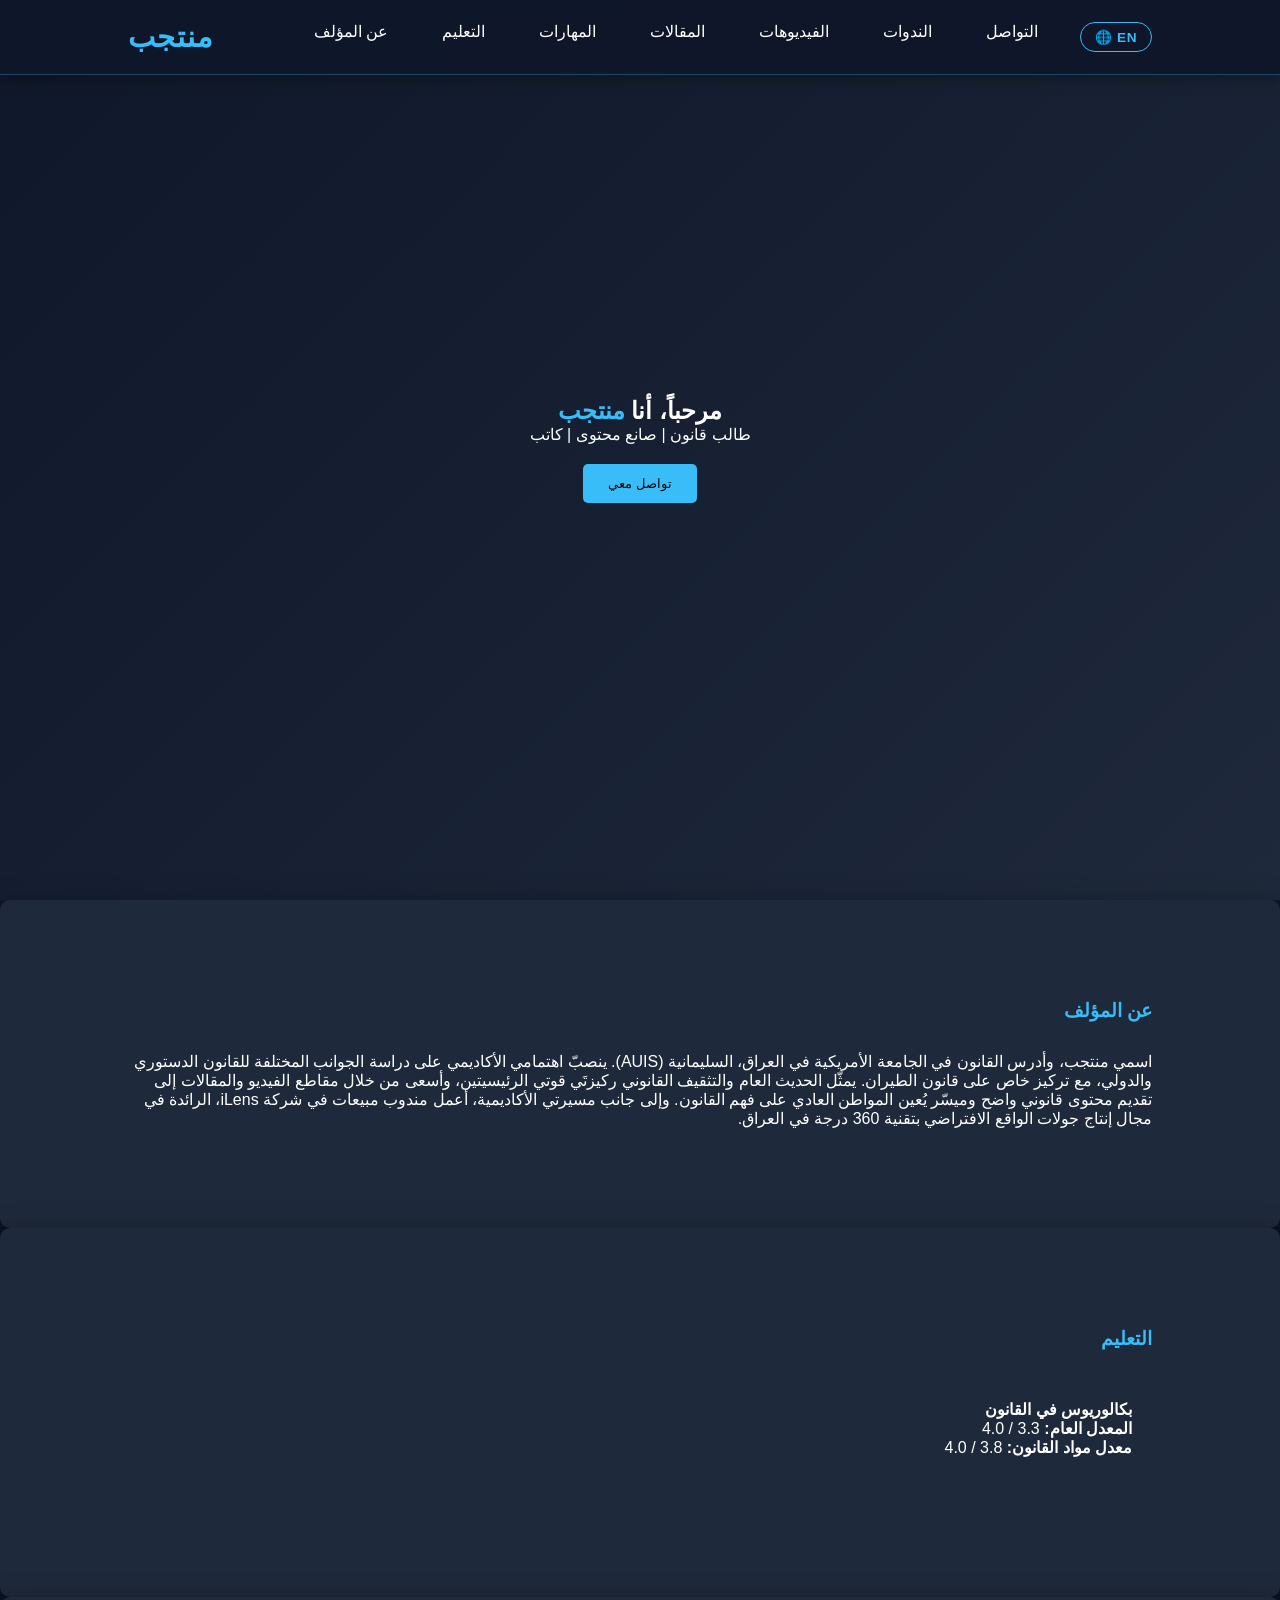
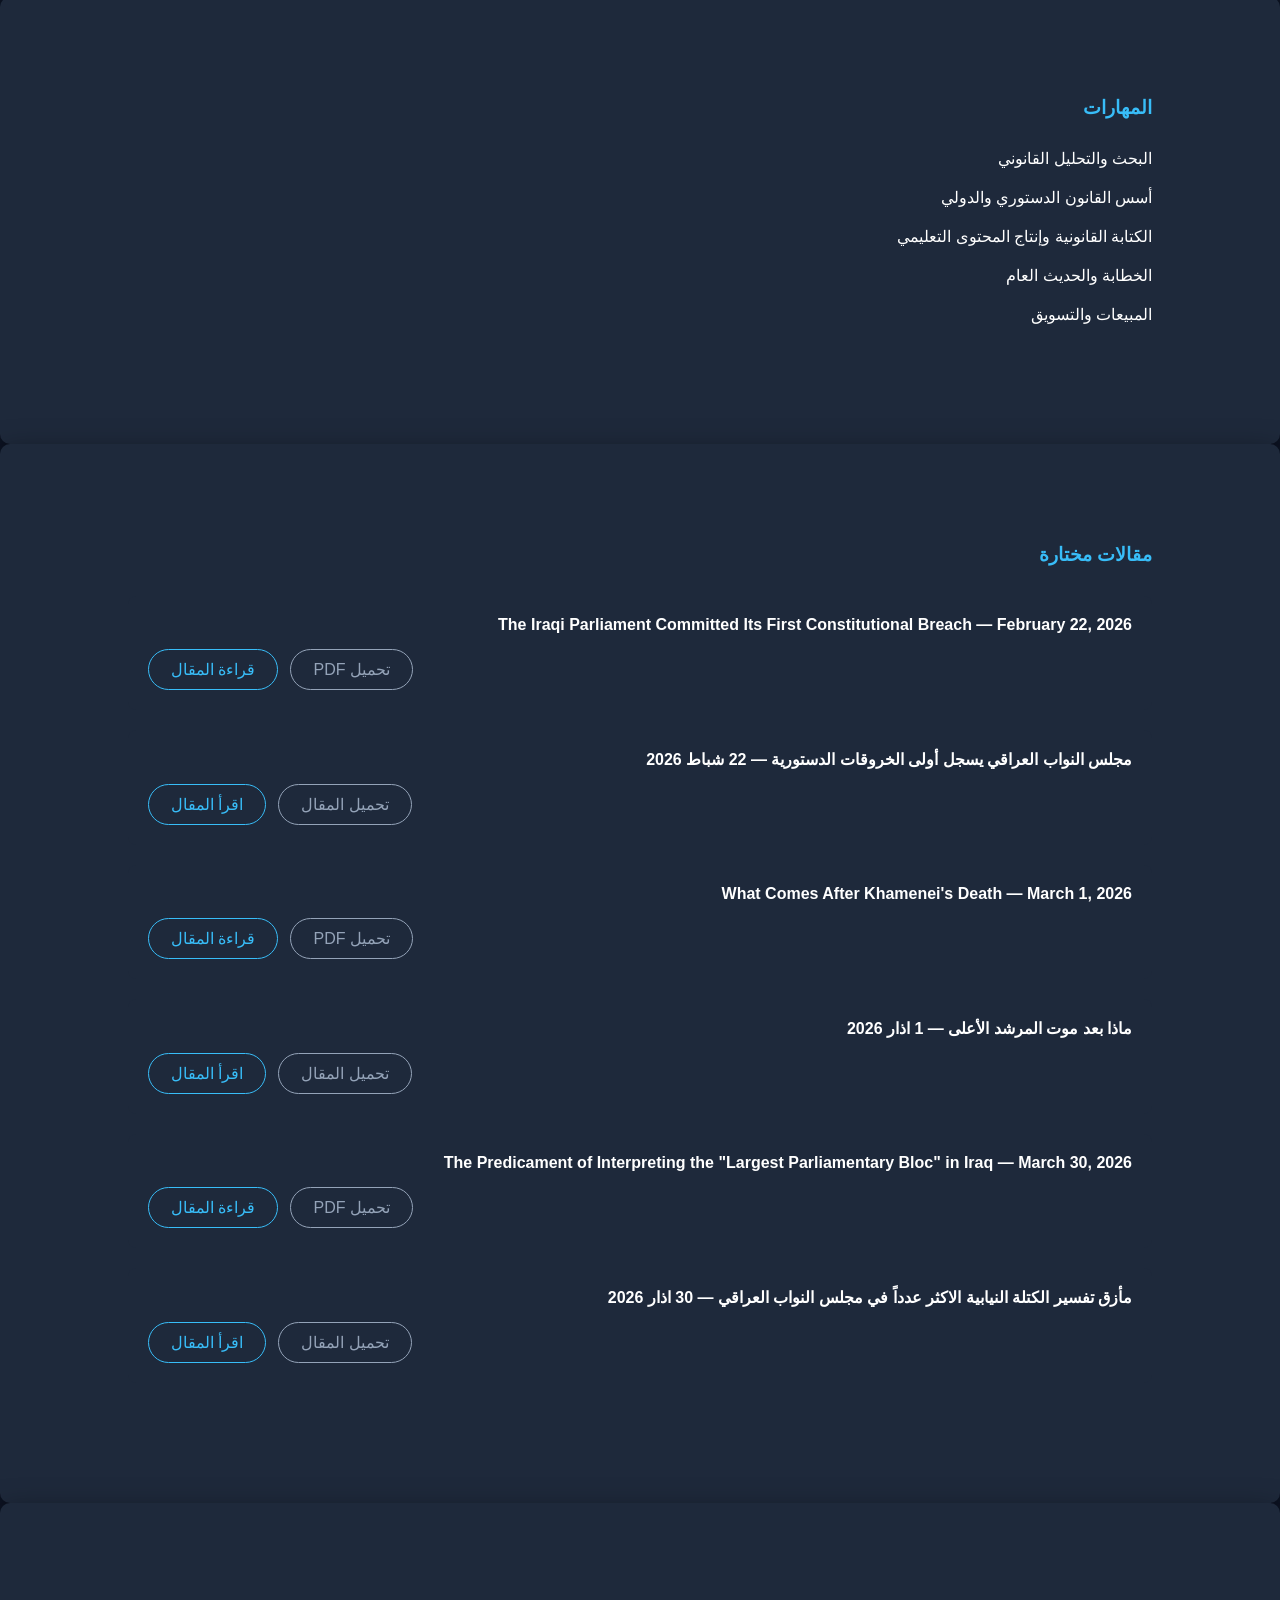
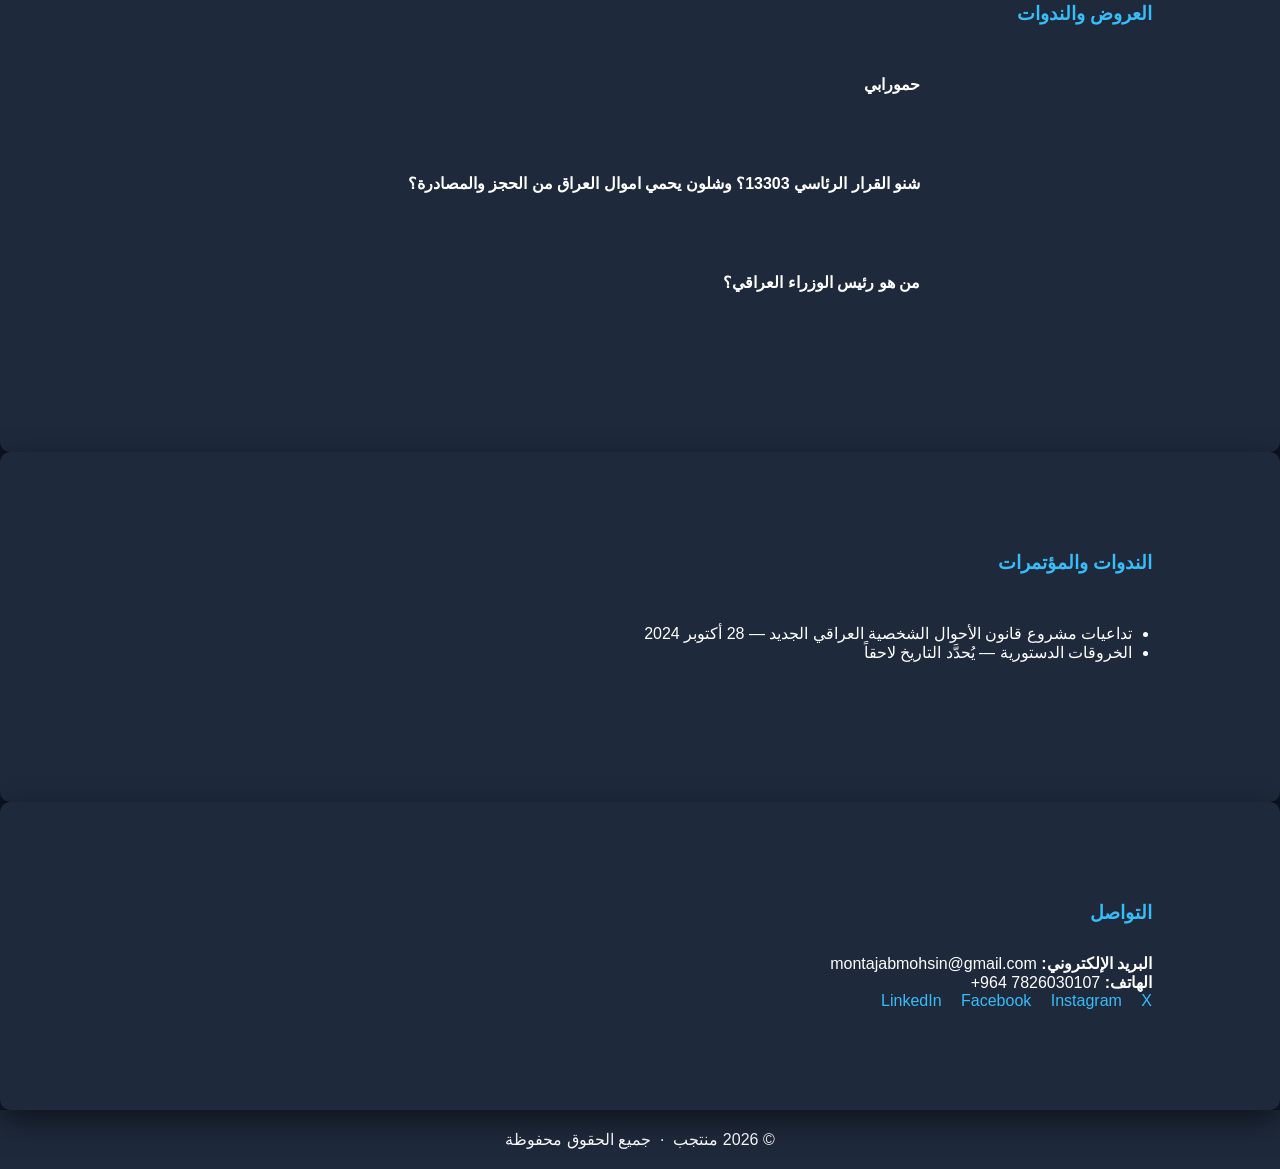
==== commit 20d1b726: "Add files via upload" ====
--- a/ar.html
+++ b/ar.html
@@ -309,6 +309,19 @@
           <script async src="https://www.instagram.com/embed.js"></script>
         </div>
       </div>
+      <div class="videos-container">
+        <div class="project">
+          <h4>من هو رئيس الوزراء العراقي؟</h4>
+
+          <blockquote
+            class="instagram-media"
+            data-instgrm-permalink="https://www.instagram.com/reel/DX5CKpvth6Y/?utm_source=ig_web_copy_link"
+            data-instgrm-version="14"
+          ></blockquote>
+
+          <script async src="https://www.instagram.com/embed.js"></script>
+        </div>
+      </div>
     </section>
 
     <!-- SEMINARS -->
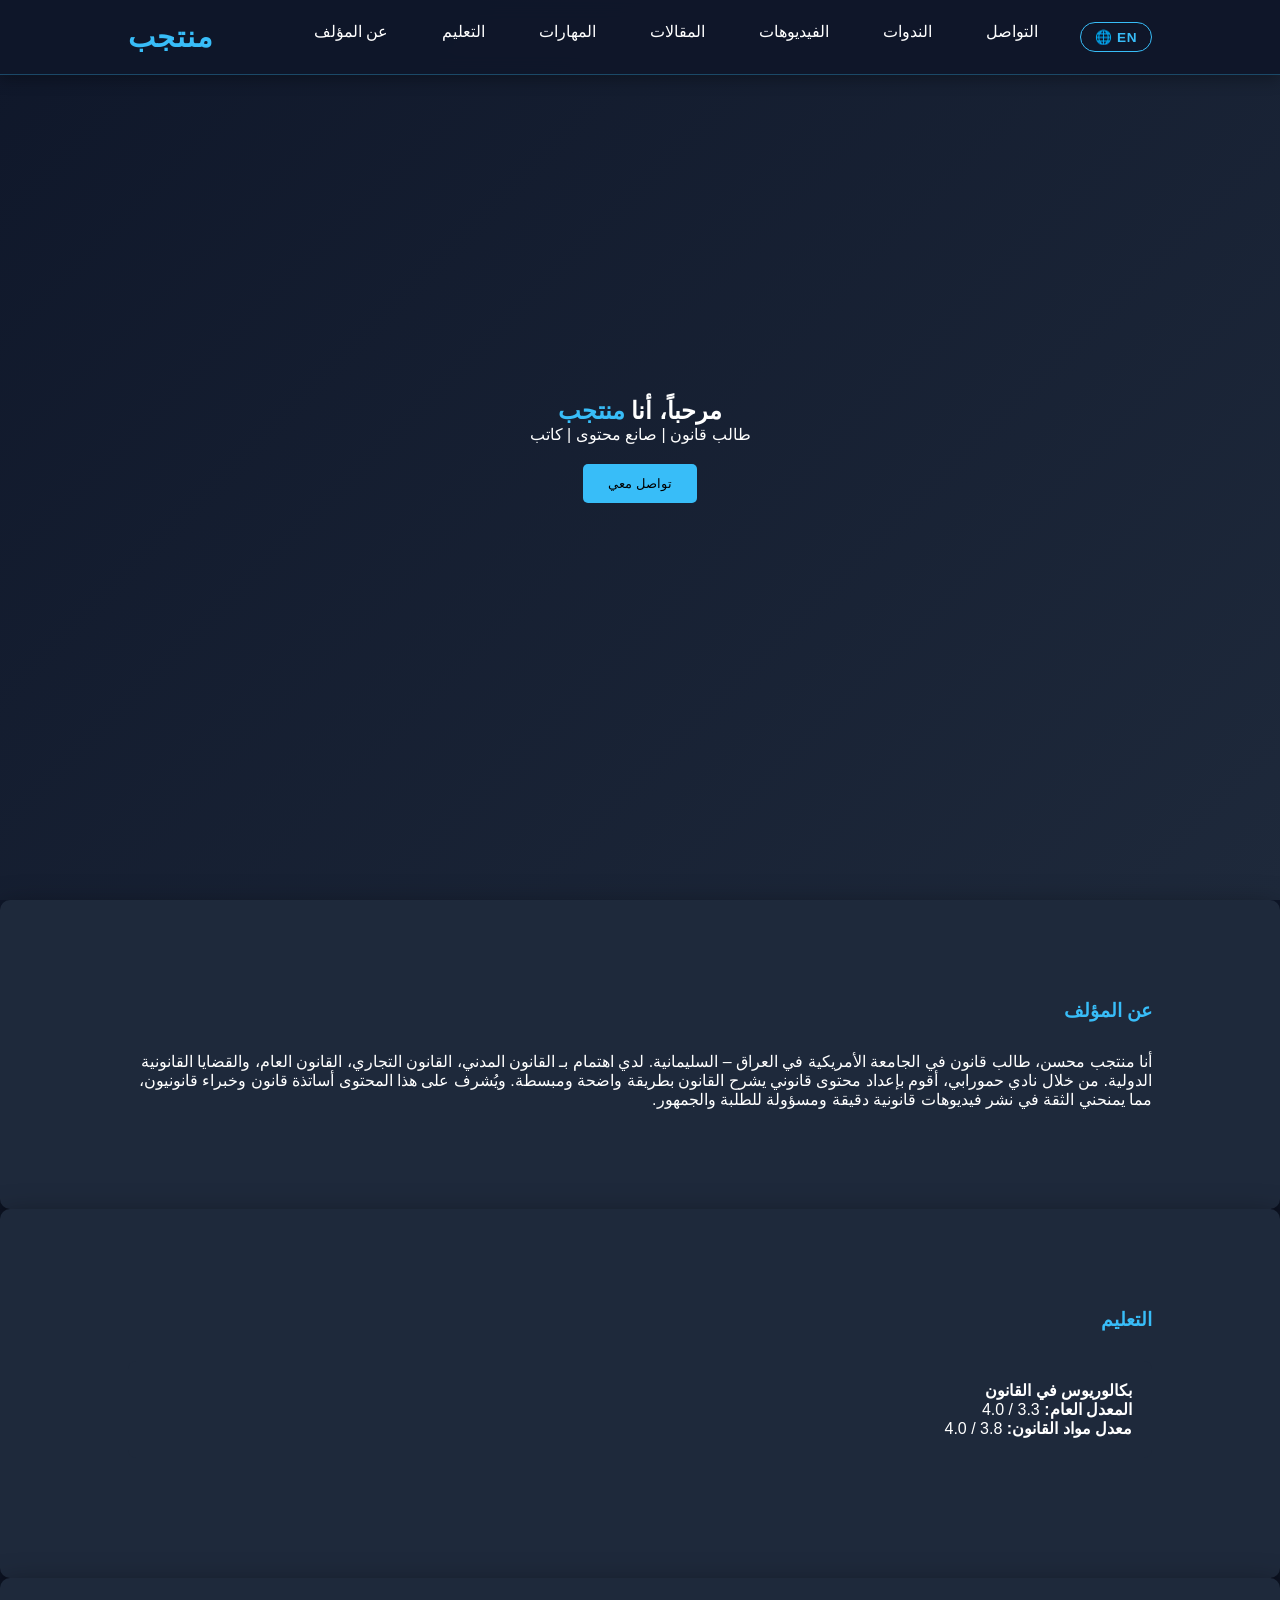
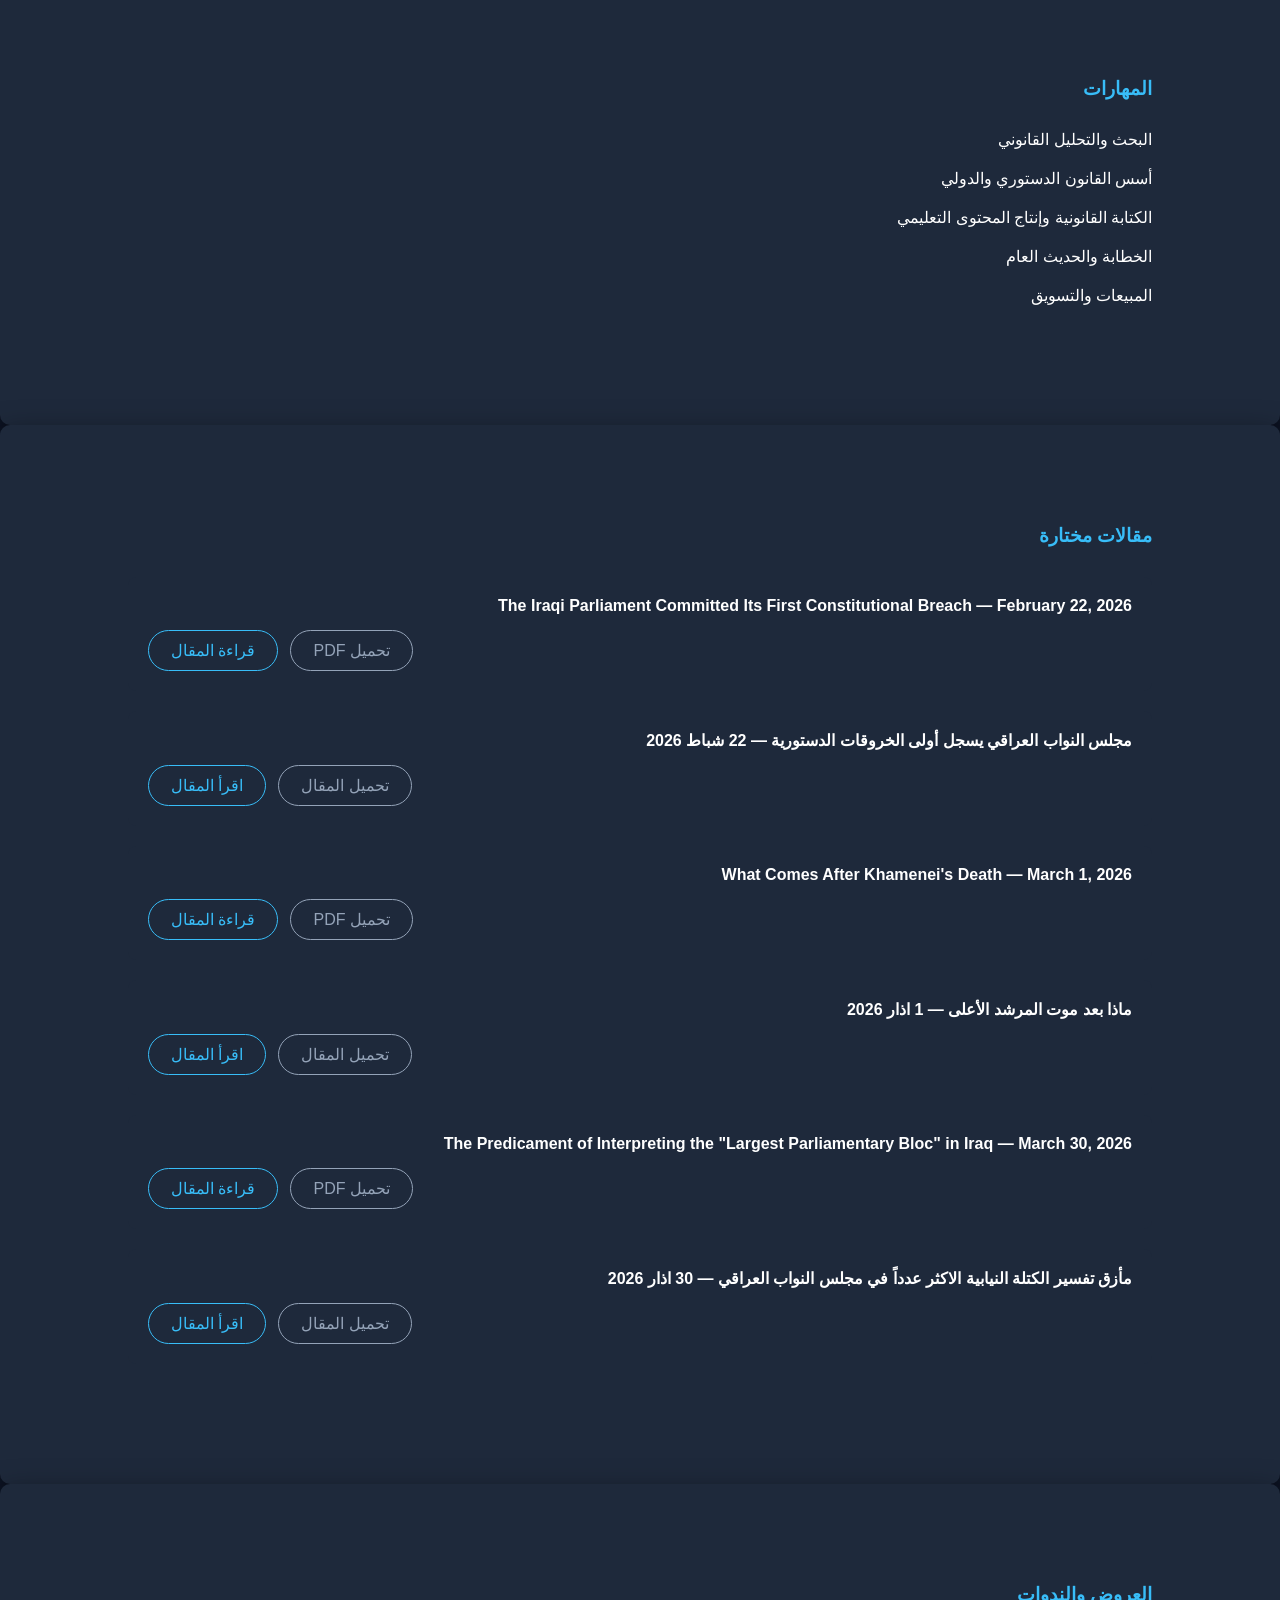
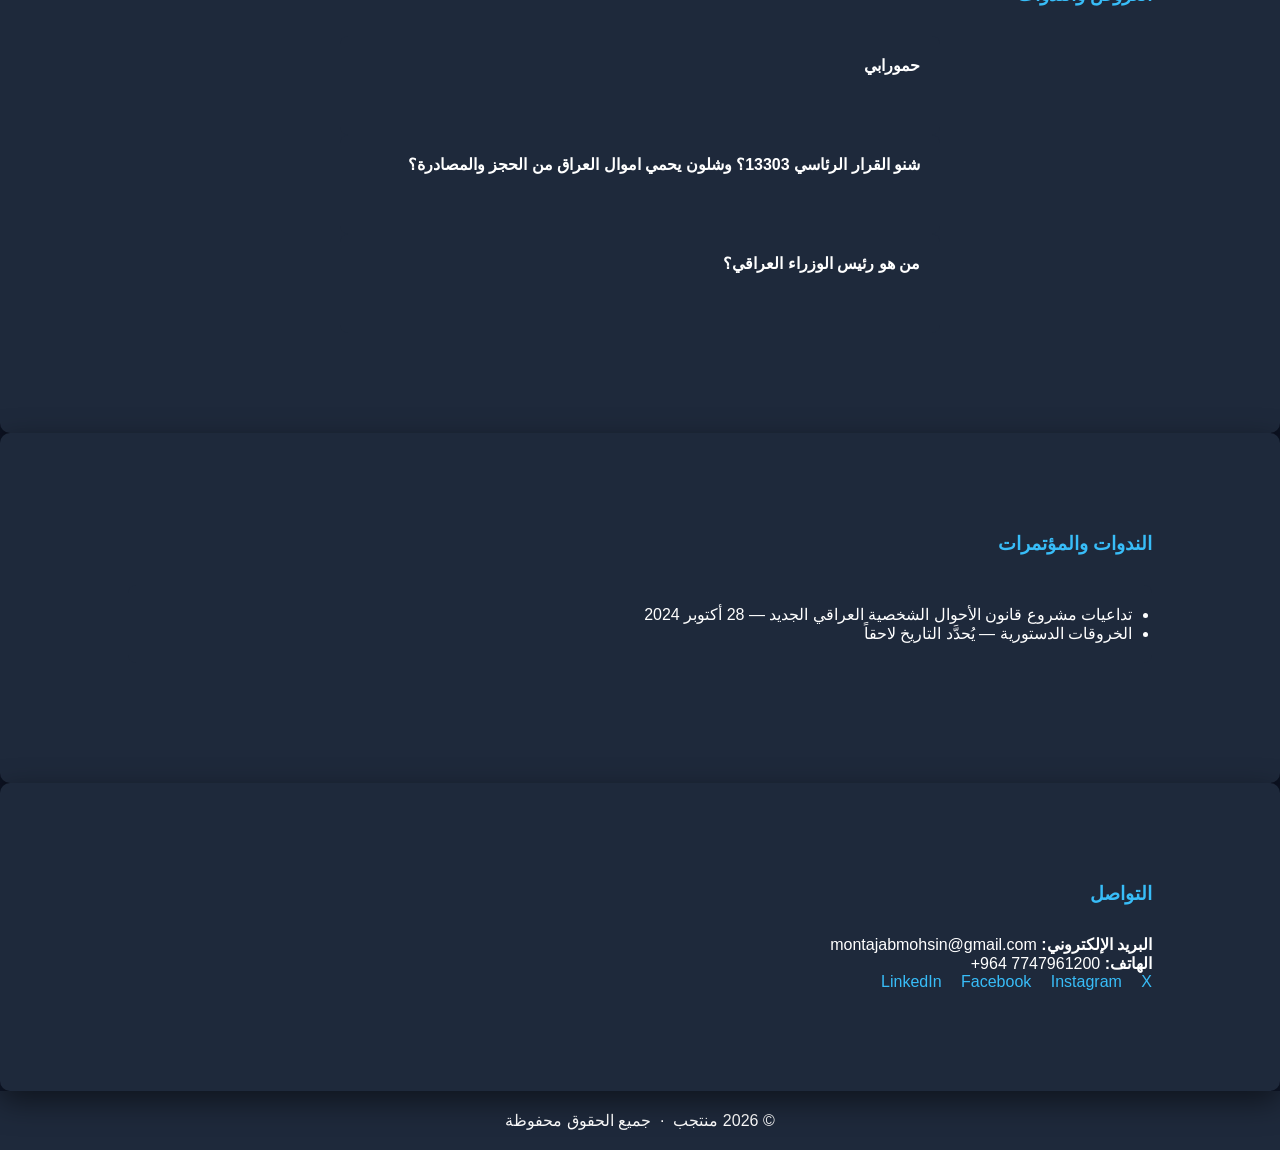
==== commit 18b5568a: "Add files via upload" ====
--- a/ar.html
+++ b/ar.html
@@ -117,14 +117,12 @@
     <section id="about" class="about">
       <h3>عن المؤلف</h3>
       <p>
-        اسمي منتجب، وأدرس القانون في الجامعة الأمريكية في العراق، السليمانية
-        (AUIS). ينصبّ اهتمامي الأكاديمي على دراسة الجوانب المختلفة للقانون
-        الدستوري والدولي، مع تركيز خاص على قانون الطيران. يمثّل الحديث العام
-        والتثقيف القانوني ركيزتَي قوتي الرئيسيتين، وأسعى من خلال مقاطع الفيديو
-        والمقالات إلى تقديم محتوى قانوني واضح وميسّر يُعين المواطن العادي على
-        فهم القانون. وإلى جانب مسيرتي الأكاديمية، أعمل مندوب مبيعات في شركة
-        iLens، الرائدة في مجال إنتاج جولات الواقع الافتراضي بتقنية 360 درجة في
-        العراق.
+        أنا منتجب محسن، طالب قانون في الجامعة الأمريكية في العراق – السليمانية.
+        لدي اهتمام بـ القانون المدني، القانون التجاري، القانون العام، والقضايا
+        القانونية الدولية. من خلال نادي حمورابي، أقوم بإعداد محتوى قانوني يشرح
+        القانون بطريقة واضحة ومبسطة. ويُشرف على هذا المحتوى أساتذة قانون وخبراء
+        قانونيون، مما يمنحني الثقة في نشر فيديوهات قانونية دقيقة ومسؤولة للطلبة
+        والجمهور.
       </p>
     </section>
 
@@ -343,7 +341,7 @@
       <p><strong>البريد الإلكتروني:</strong> montajabmohsin@gmail.com</p>
       <p>
         <strong>الهاتف:</strong>
-        <span class="phone-number">+964 7826030107</span>
+        <span class="phone-number">+964 7747961200</span>
       </p>
       <div class="social-links">
         <a
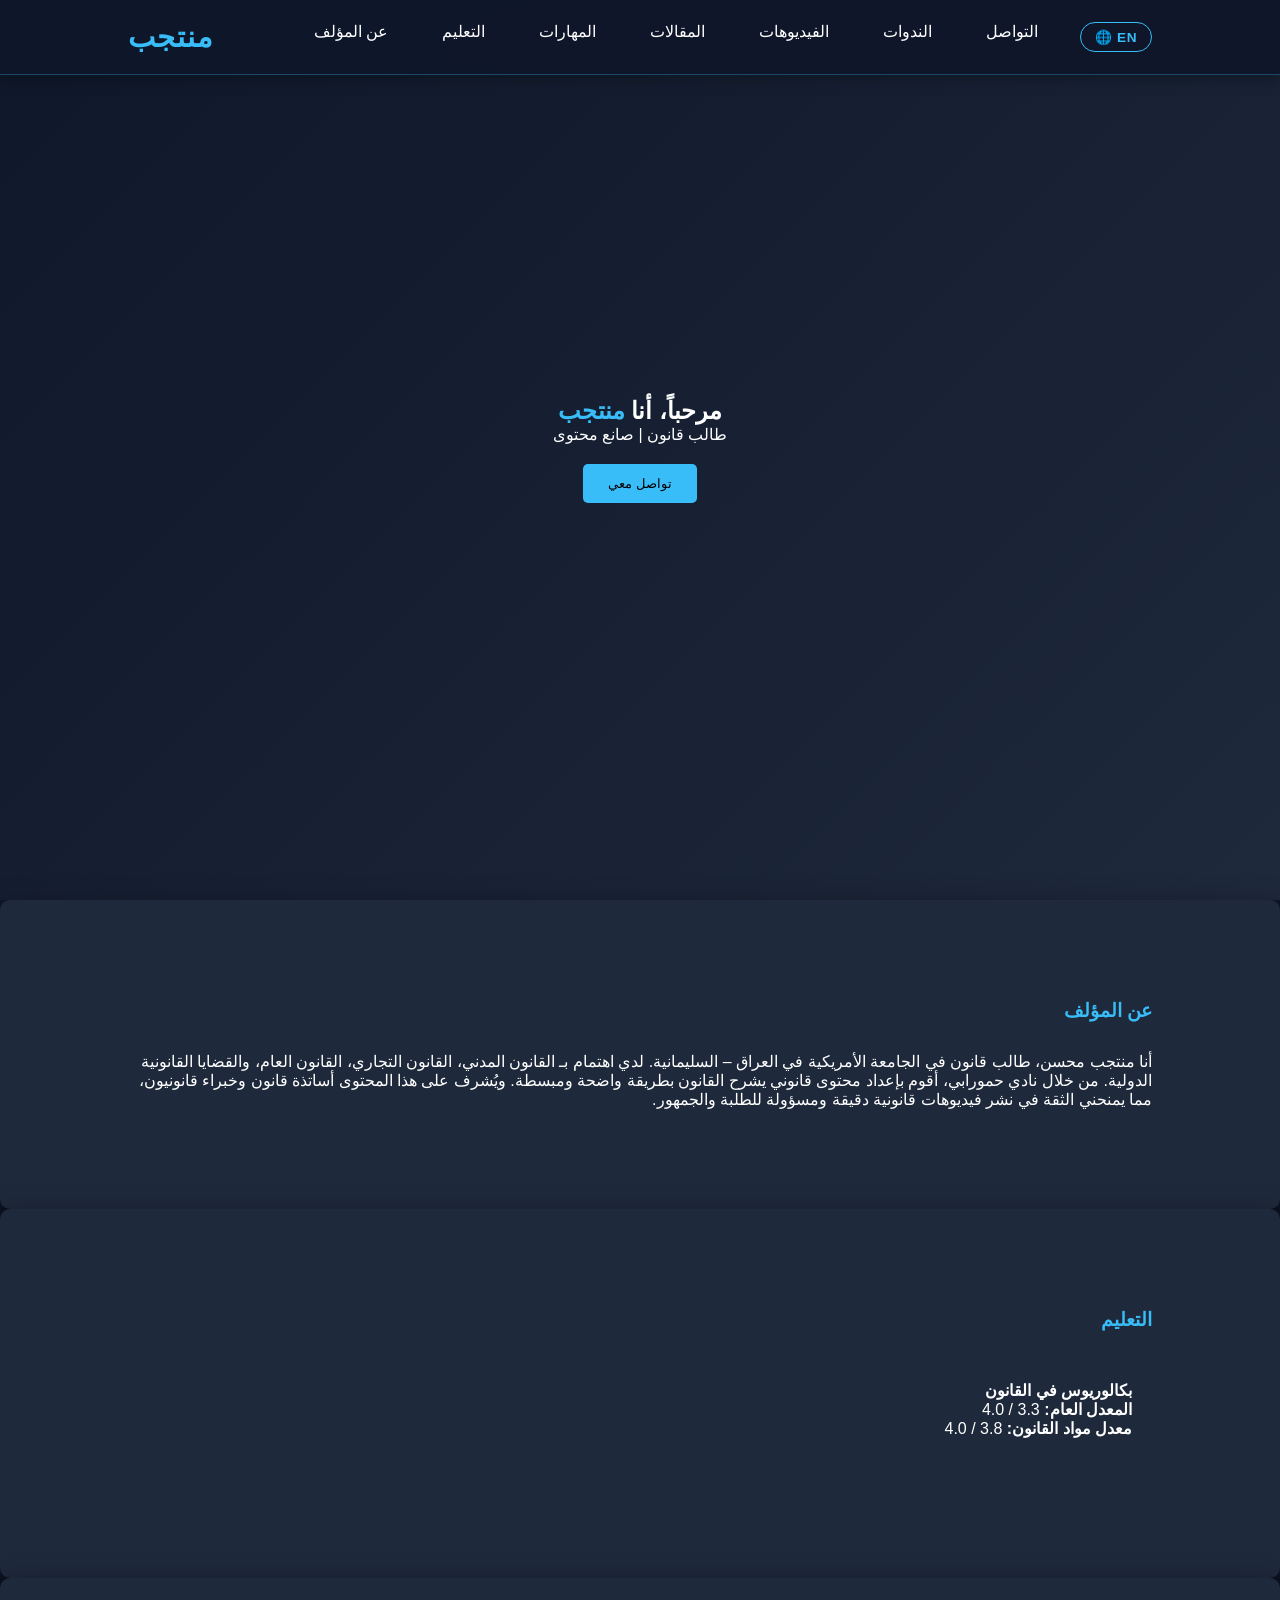
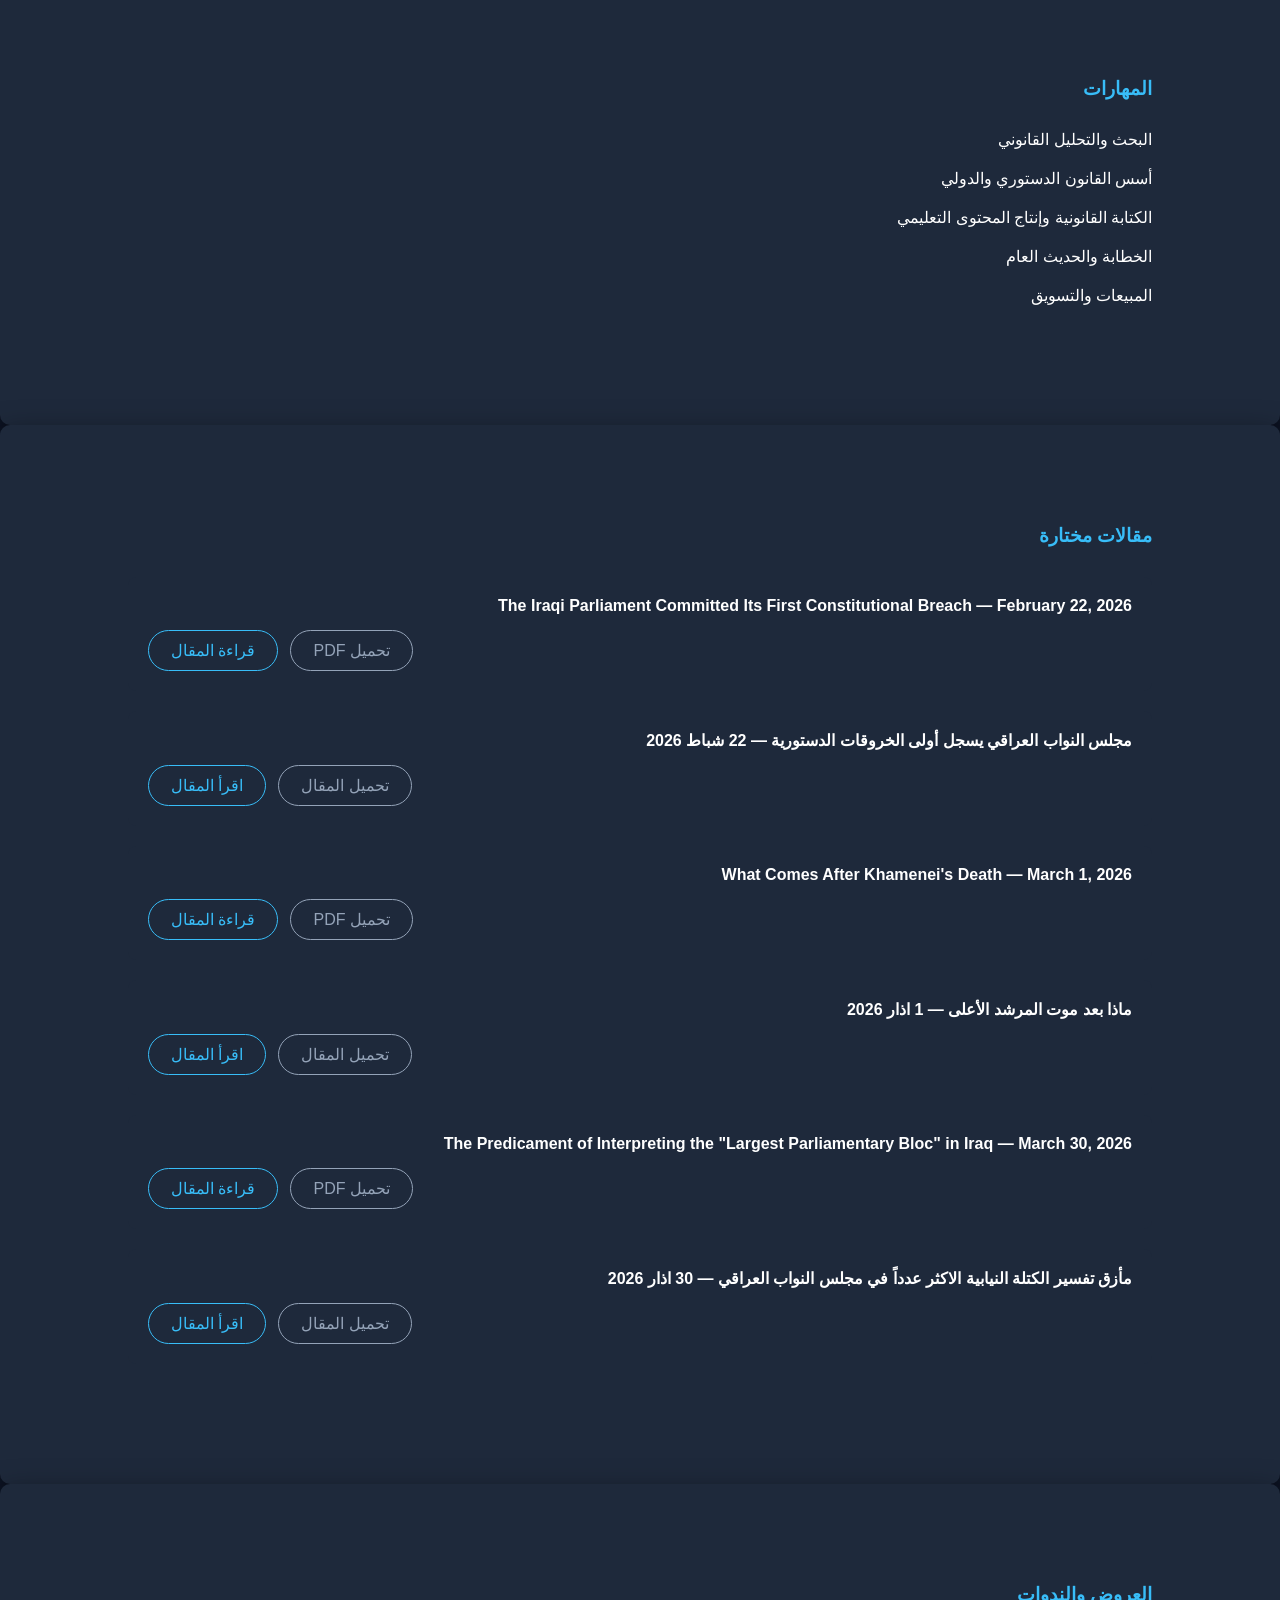
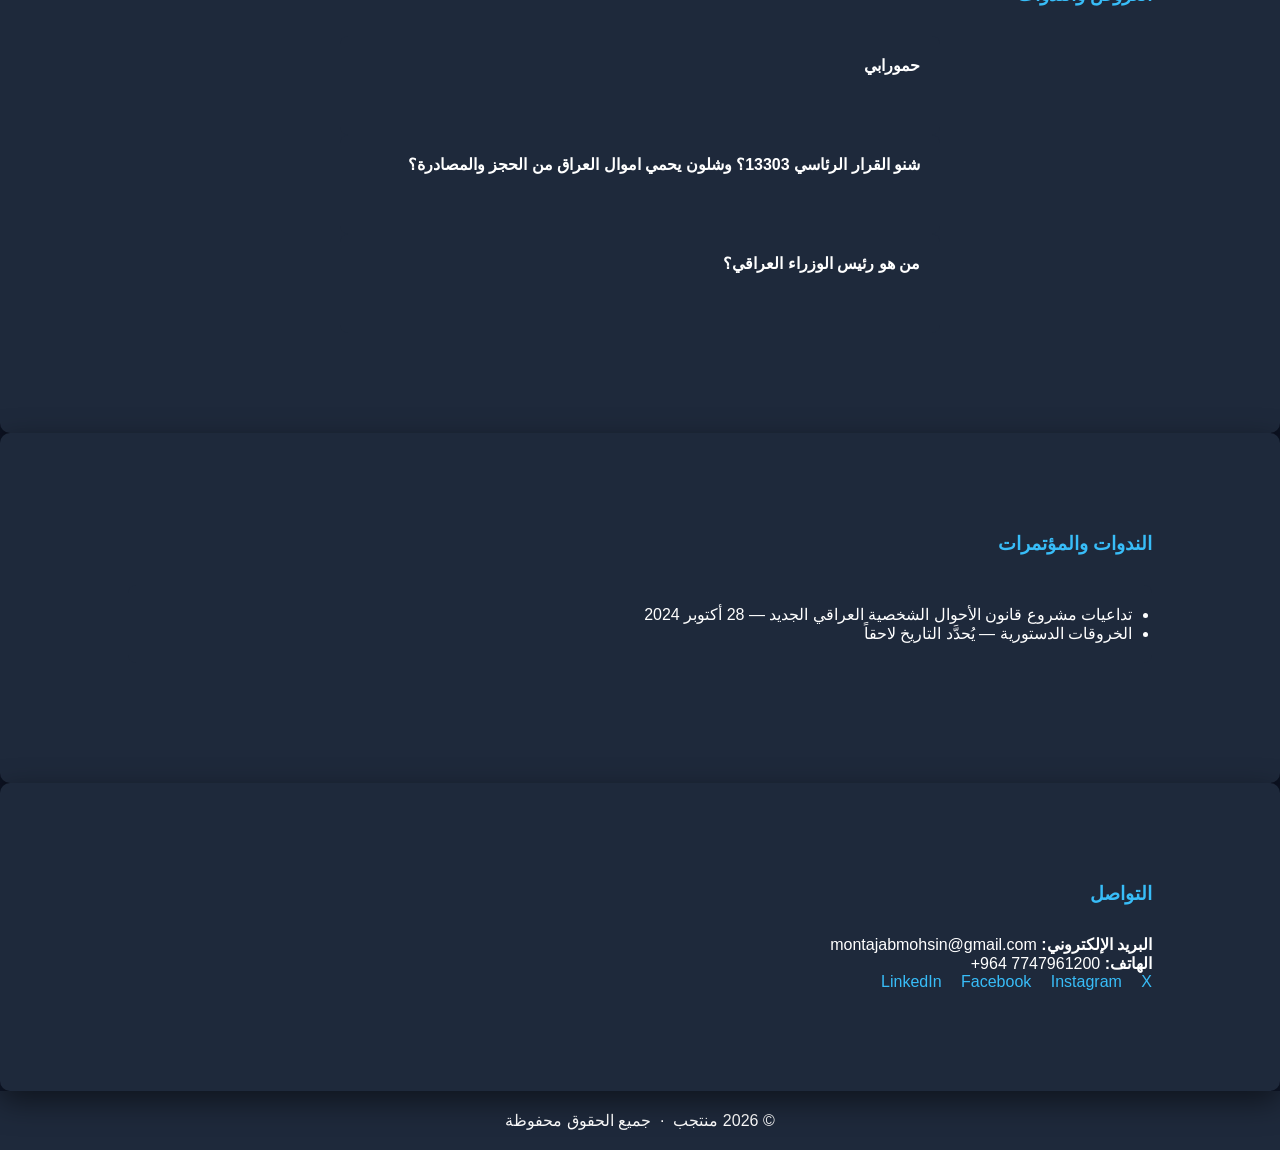
==== commit 5941cdcb: "Add files via upload" ====
--- a/ar.html
+++ b/ar.html
@@ -107,7 +107,7 @@
     <!-- HERO -->
     <div class="hero">
       <h2>مرحباً، أنا <span>منتجب</span></h2>
-      <p>طالب قانون | صانع محتوى | كاتب</p>
+      <p>طالب قانون | صانع محتوى</p>
       <button class="btn" onclick="scrollToSection('contact')">
         تواصل معي
       </button>
